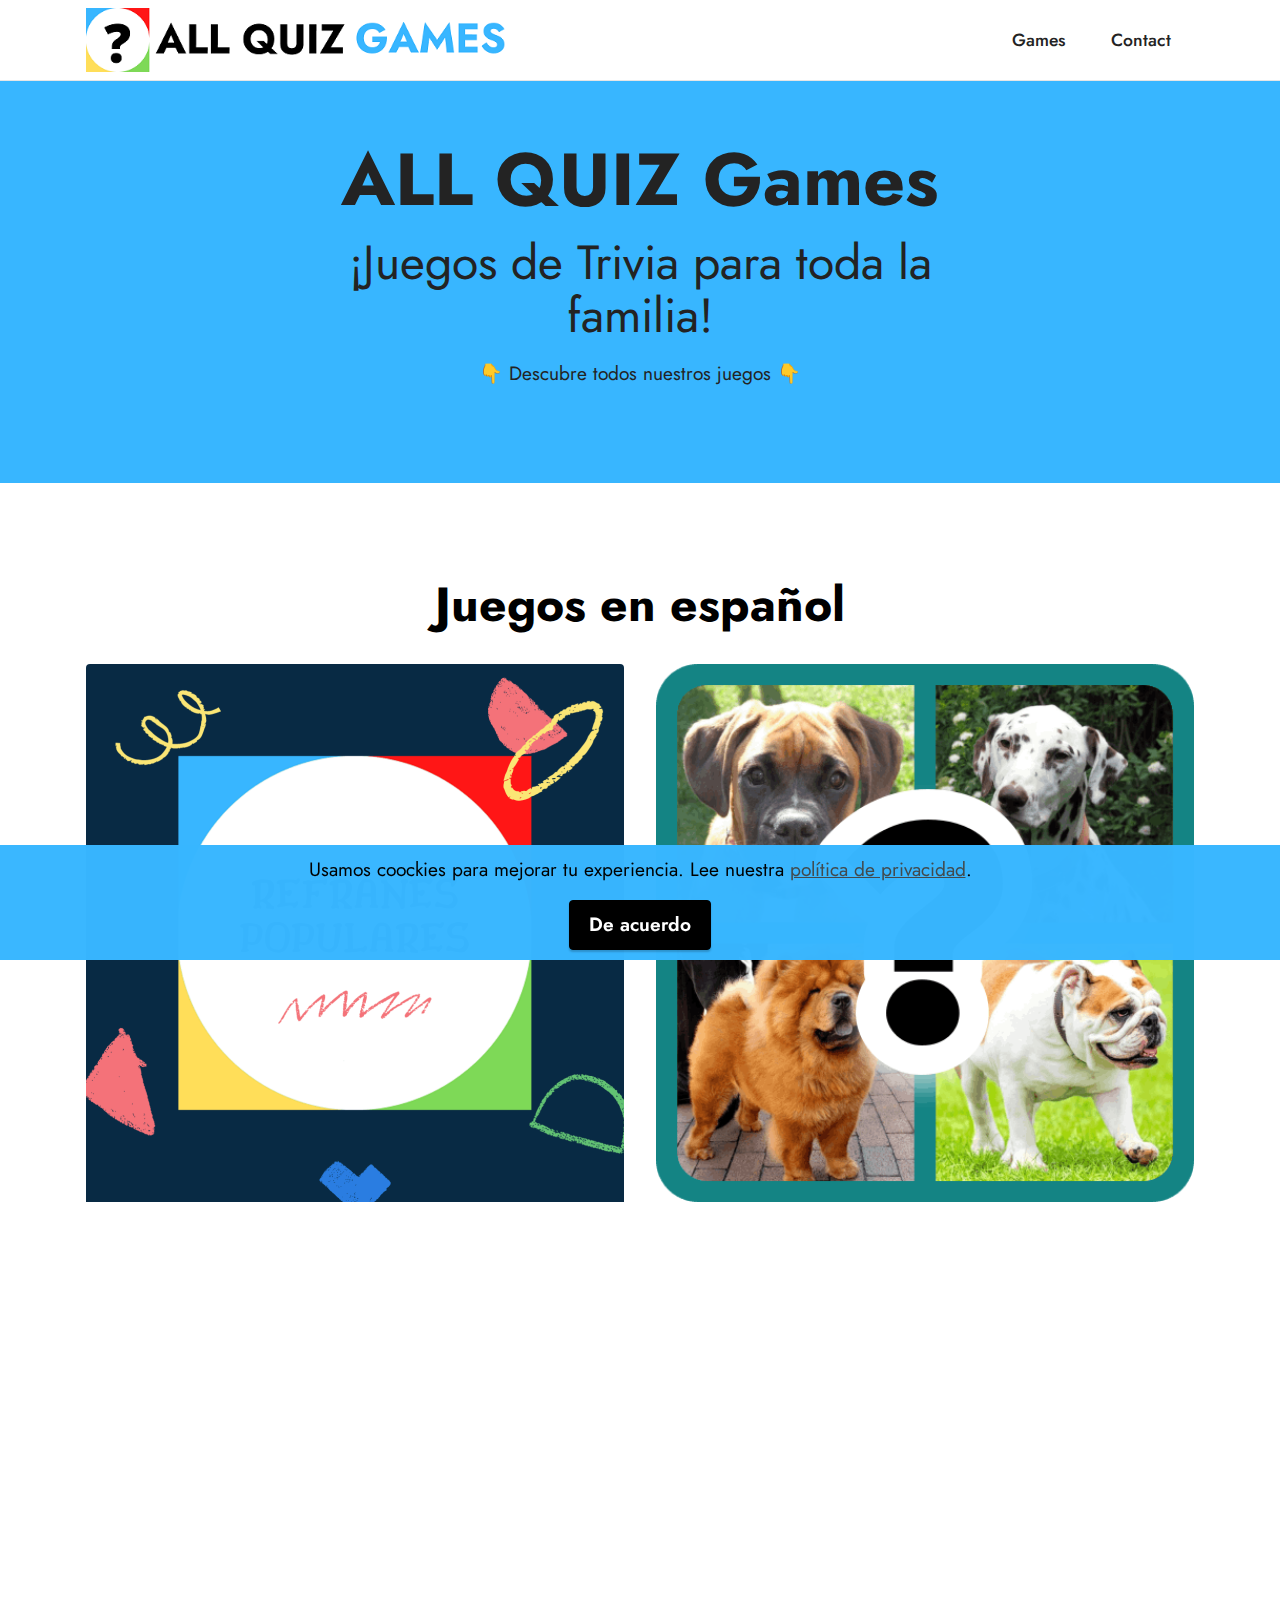
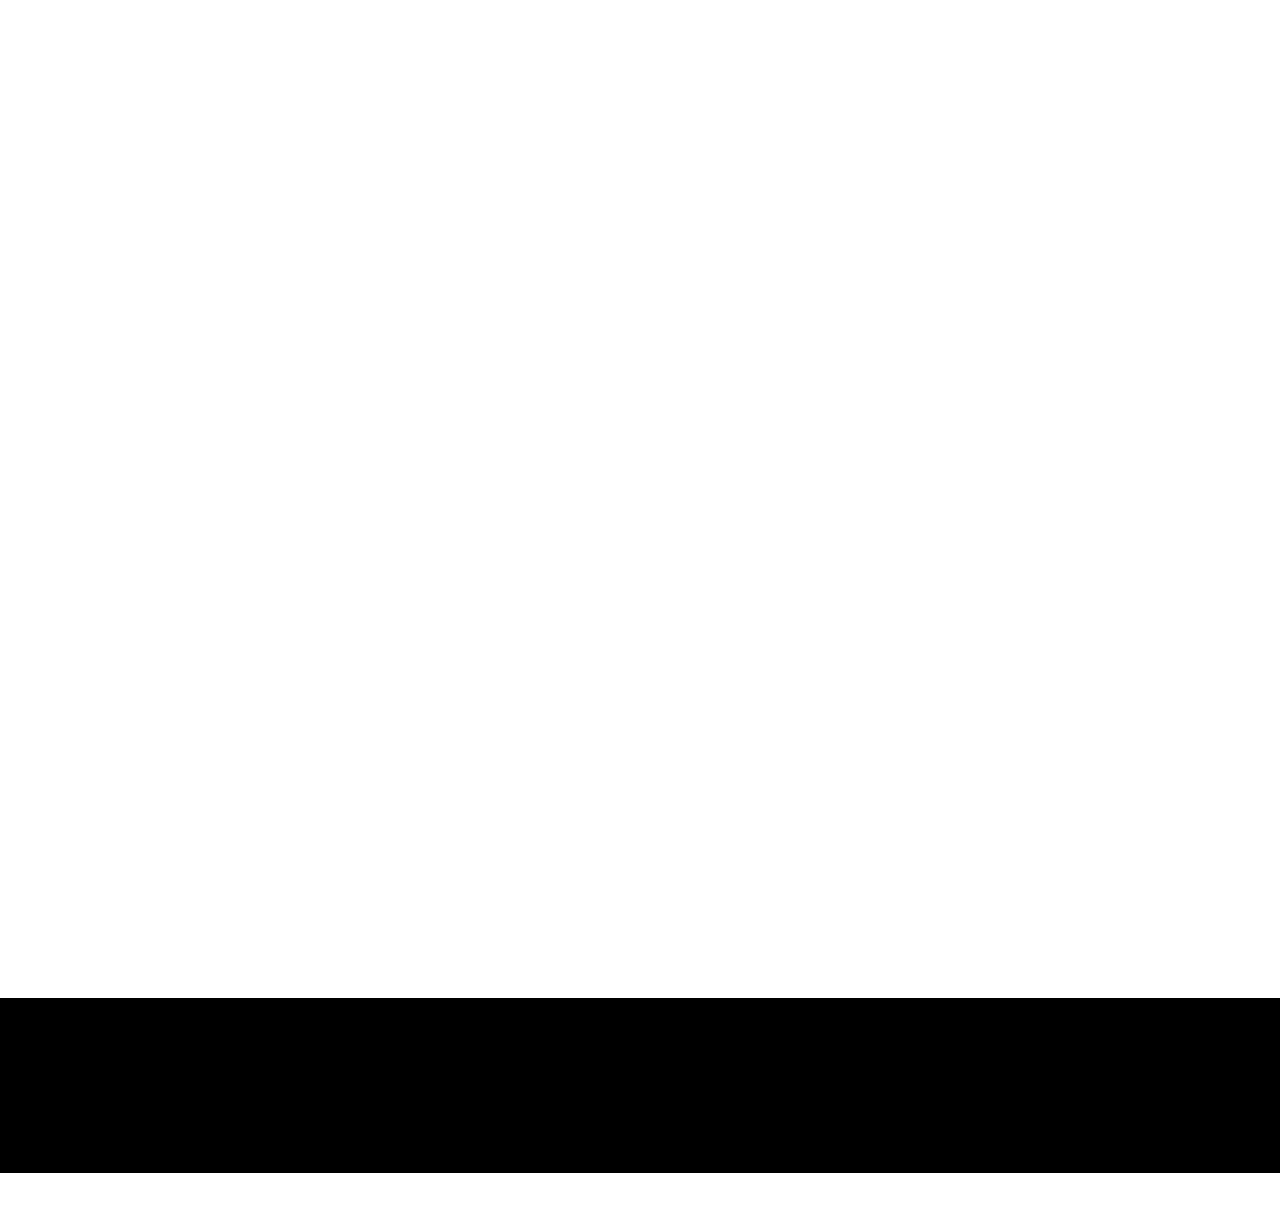
==== index.html @ cd3735fd "create github pages" ====
<!DOCTYPE html>
<html  >
<head>
  <!-- Site made with Mobirise Website Builder v5.3.10, https://mobirise.com -->
  <meta charset="UTF-8">
  <meta http-equiv="X-UA-Compatible" content="IE=edge">
  <meta name="generator" content="Mobirise v5.3.10, mobirise.com">
  <meta name="viewport" content="width=device-width, initial-scale=1, minimum-scale=1">
  <link rel="shortcut icon" href="assets/images/all-quiz-games-logo-simple-small-128x128.png" type="image/x-icon">
  <meta name="description" content="ALL QUIZ GAMES: los mejores juegos Quiz en Google Play! ✅ Instala algunos de nuestros juegos y reta a tus amigos.">
  
  
  <title>▷ 🔝 ALL QUIZ GAMES: mejores juegos Quiz en Google Play</title>
  <link rel="stylesheet" href="assets/tether/tether.min.css">
  <link rel="stylesheet" href="assets/bootstrap/css/bootstrap.min.css">
  <link rel="stylesheet" href="assets/bootstrap/css/bootstrap-grid.min.css">
  <link rel="stylesheet" href="assets/bootstrap/css/bootstrap-reboot.min.css">
  <link rel="stylesheet" href="assets/web/assets/gdpr-plugin/gdpr-styles.css">
  <link rel="stylesheet" href="assets/animatecss/animate.css">
  <link rel="stylesheet" href="assets/socicon/css/styles.css">
  <link rel="stylesheet" href="assets/dropdown/css/style.css">
  <link rel="stylesheet" href="assets/theme/css/style.css">
  <link rel="preload" href="https://fonts.googleapis.com/css?family=Jost:100,200,300,400,500,600,700,800,900,100i,200i,300i,400i,500i,600i,700i,800i,900i&display=swap" as="style" onload="this.onload=null;this.rel='stylesheet'">
  <noscript><link rel="stylesheet" href="https://fonts.googleapis.com/css?family=Jost:100,200,300,400,500,600,700,800,900,100i,200i,300i,400i,500i,600i,700i,800i,900i&display=swap"></noscript>
  <link rel="preload" as="style" href="assets/mobirise/css/mbr-additional.css"><link rel="stylesheet" href="assets/mobirise/css/mbr-additional.css" type="text/css">
  
  
  
  
</head>
<body>
  
  <section class="menu cid-s48OLK6784" once="menu" id="menu1-h">
    
    <nav class="navbar navbar-dropdown navbar-fixed-top navbar-expand-lg">
        <div class="container">
            <div class="navbar-brand">
                <span class="navbar-logo">
                    <a href="index.html">
                        <img src="assets/images/all-quiz-games-logo-small-548x83.png" alt="ALL QUIZ GAMES logo" style="height: 4rem;">
                    </a>
                </span>
                <span class="navbar-caption-wrap"><a class="navbar-caption text-black display-7" href="https://mobiri.se"></a></span>
            </div>
            <button class="navbar-toggler" type="button" data-toggle="collapse" data-target="#navbarSupportedContent" aria-controls="navbarNavAltMarkup" aria-expanded="false" aria-label="Toggle navigation">
                <div class="hamburger">
                    <span></span>
                    <span></span>
                    <span></span>
                    <span></span>
                </div>
            </button>
            <div class="collapse navbar-collapse" id="navbarSupportedContent">
                <ul class="navbar-nav nav-dropdown nav-right" data-app-modern-menu="true"><li class="nav-item"><a class="nav-link link text-black text-primary display-4" href="index.html#features12-k">Games</a></li><li class="nav-item"><a class="nav-link link text-black text-primary display-4" href="contact.html">Contact</a></li></ul>
                
                
            </div>
        </div>
    </nav>

</section>

<section class="header1 cid-s48MCQYojq" id="header1-f">

    

    

    <div class="align-center container">
        <div class="row justify-content-center">
            <div class="col-12 col-lg-7">
                <h1 class="mbr-section-title mbr-fonts-style mb-3 display-1"><strong>ALL QUIZ Games</strong></h1>
                <h2 class="mbr-section-title mbr-fonts-style mb-3 display-2">¡Juegos de Trivia para toda la familia!</h2>
                <p class="mbr-text mbr-fonts-style display-7">👇 Descubre todos nuestros juegos 👇</p>
                
            </div>
        </div>
    </div>
</section>

<section class="gallery2 cid-sMGbCfu3XG" id="gallery2-1h">
    
    
    <div class="container">
        <div class="mbr-section-head">
            <h4 class="mbr-section-title mbr-fonts-style align-center mb-0 display-2"><strong>Juegos en español</strong></h4>
            
        </div>
        <div class="row mt-4">
            <div class="item features-image сol-12 col-md-6 col-lg-6">
                <div class="item-wrapper">
                    <div class="item-img">
                        <a href="refranes-populares-espanol.html"><img src="assets/images/refranes-populares-logo-1076x1076.png" alt="Refranes populares en español"></a>
                    </div>
                    <div class="item-content">
                        <h5 class="item-title mbr-fonts-style display-5">Refranes Populares españoles</h5>
                        
                        
                    </div>
                    
                </div>
            </div>
            <div class="item features-image сol-12 col-md-6 col-lg-6">
                <div class="item-wrapper">
                    <div class="item-img">
                        <a href="razas-de-perro.html"><img src="assets/images/icon-512x512.png" alt="Juego de Razas de PErro"></a>
                    </div>
                    <div class="item-content">
                        <h5 class="item-title mbr-fonts-style display-5">Adivina la Raza de perro</h5>
                        
                        
                    </div>
                    
                </div>
            </div>
            
            
        </div>
    </div>
</section>

<section class="gallery2 cid-sMGciyVSVI" id="gallery2-1i">
    
    
    <div class="container">
        <div class="mbr-section-head">
            <h4 class="mbr-section-title mbr-fonts-style align-center mb-0 display-2"><strong>Tv Shows</strong></h4>
            
        </div>
        <div class="row mt-4">
            <div class="item features-image сol-12 col-md-6 col-lg-6">
                <div class="item-wrapper">
                    <div class="item-img">
                        <a href="buffy-the-vampire-slayer.html"><img src="assets/images/icon-1-512x512.png" alt="TRIVIA Buffy the Vampire Slayer"></a>
                    </div>
                    <div class="item-content">
                        <h5 class="item-title mbr-fonts-style display-5">Buffy the Vampire Slayer</h5>
                        
                        
                    </div>
                    
                </div>
            </div>
            
            
            
        </div>
    </div>
</section>

<section class="social1 cid-sFiz9ZhhYO" id="share1-l">
    
    
    

    <div class="container">
        <div class="media-container-row">
            <div class="col-12">
                <h3 class="mbr-section-title mb-3 align-center mbr-fonts-style display-2"><strong>¡Comparte esta página!</strong></h3>
                <div>
                    <div class="mbr-social-likes align-center">
                        <span class="btn btn-social socicon-bg-facebook facebook m-2">
                            <i class="socicon socicon-facebook"></i>
                        </span>
                        <span class="btn btn-social twitter socicon-bg-twitter m-2">
                            <i class="socicon socicon-twitter"></i>
                        </span>
                        
                        
                        <span class="btn btn-social pinterest socicon-bg-pinterest m-2">
                            <i class="socicon socicon-pinterest"></i>
                        </span>
                        
                    </div>
                </div>
            </div>
        </div>
    </div>
</section>

<section class="footer3 cid-s48P1Icc8J" once="footers" id="footer3-i">

    

    

    <div class="container">
        <div class="media-container-row align-center mbr-white">
            <div class="row row-links">
                <ul class="foot-menu">
                    
                    
                    
                    
                    
                <li class="foot-menu-item mbr-fonts-style display-7"><a href="contact.html" class="text-primary">Contact</a></li><li class="foot-menu-item mbr-fonts-style display-7"><a href="terms.html" class="text-primary" target="_blank">Términos</a></li><li class="foot-menu-item mbr-fonts-style display-7"><a href="policy.html" class="text-primary" target="_blank">Privacidad</a></li></ul>
            </div>
            <div class="row social-row">
                <div class="social-list align-right pb-2">
                    
                    
                    
                    
                    
                    
                <div class="soc-item">
                        <a href="index.html" target="_blank">
                            <span class="mbr-iconfont mbr-iconfont-social socicon-twitter socicon"></span>
                        </a>
                    </div><div class="soc-item">
                        <a href="index.html" target="_blank">
                            <span class="mbr-iconfont mbr-iconfont-social socicon-facebook socicon"></span>
                        </a>
                    </div><div class="soc-item">
                        <a href="index.html" target="_blank">
                            <span class="mbr-iconfont mbr-iconfont-social socicon-youtube socicon"></span>
                        </a>
                    </div><div class="soc-item">
                        <a href="index.html" target="_blank">
                            <span class="mbr-iconfont mbr-iconfont-social socicon-instagram socicon"></span>
                        </a>
                    </div></div>
            </div>
            <div class="row row-copirayt">
                <p class="mbr-text mb-0 mbr-fonts-style mbr-white align-center display-7">
                    © Copyright 2021 ALL QUIZ GAMES. Hecho con mucho ❤</p>
            </div>
        </div>
    </div>
</section><section style="background-color: #fff; font-family: -apple-system, BlinkMacSystemFont, 'Segoe UI', 'Roboto', 'Helvetica Neue', Arial, sans-serif; color:#aaa; font-size:12px; padding: 0; align-items: center; display: flex;"><a href="https://mobirise.site/w" style="flex: 1 1; height: 3rem; padding-left: 1rem;"></a><p style="flex: 0 0 auto; margin:0; padding-right:1rem;"><a href="https://mobirise.site/t" style="color:#aaa;">Created</a> with Mobirise site templates</p></section><script src="assets/web/assets/jquery/jquery.min.js"></script>  <script src="assets/popper/popper.min.js"></script>  <script src="assets/tether/tether.min.js"></script>  <script src="assets/bootstrap/js/bootstrap.min.js"></script>  <script src="assets/web/assets/cookies-alert-plugin/cookies-alert-core.js"></script>  <script src="assets/web/assets/cookies-alert-plugin/cookies-alert-script.js"></script>  <script src="assets/smoothscroll/smooth-scroll.js"></script>  <script src="assets/viewportchecker/jquery.viewportchecker.js"></script>  <script src="assets/sociallikes/social-likes.js"></script>  <script src="assets/dropdown/js/nav-dropdown.js"></script>  <script src="assets/dropdown/js/navbar-dropdown.js"></script>  <script src="assets/touchswipe/jquery.touch-swipe.min.js"></script>  <script src="assets/theme/js/script.js"></script>  
  
  
<input name="cookieData" type="hidden" data-cookie-customDialogSelector='null' data-cookie-colorText='#000000' data-cookie-colorBg='rgba(56, 182, 255, 0.99)' data-cookie-textButton='De acuerdo' data-cookie-colorButton='#000000' data-cookie-colorLink='#424a4d' data-cookie-underlineLink='true' data-cookie-text="Usamos coockies para mejorar tu experiencia. Lee nuestra <a href='privacy.html'>política de privacidad</a>.">
    <input name="animation" type="hidden">
  </body>
</html>
---- assets/web/assets/gdpr-plugin/gdpr-styles.css ----
.gdpr-block {
    padding: 10px;
    font-size: 14px;
    display: block;
    width: 100%;
    text-align: center;
}
.gdpr-block.covert {
	display: none;
}
.textGDPR {
    position: relative;
}
.gdpr-block label span.textGDPR input[name='gdpr']{
    width: 15px;
    height: 15px;
    margin: 0;
    position: absolute;
    top: 3px;
    left: -20px;
}
.gdpr-block label {
    color: #a7a7a7;
    vertical-align: middle;
    user-select: none;
    margin-bottom: 0;
}
---- assets/socicon/css/styles.css ----
@charset "UTF-8";

@font-face {
  font-family: 'Socicon';
  src:  url('../fonts/socicon.eot');
  src:  url('../fonts/socicon.eot?#iefix') format('embedded-opentype'),
    url('../fonts/socicon.woff2') format('woff2'),
    url('../fonts/socicon.ttf') format('truetype'),
    url('../fonts/socicon.woff') format('woff'),
    url('../fonts/socicon.svg#socicon') format('svg');
  font-weight: normal;
  font-style: normal;
  font-display: swap;
}

[data-icon]:before {
  font-family: "socicon" !important;
  content: attr(data-icon);
  font-style: normal !important;
  font-weight: normal !important;
  font-variant: normal !important;
  text-transform: none !important;
  speak: none;
  line-height: 1;
  -webkit-font-smoothing: antialiased;
  -moz-osx-font-smoothing: grayscale;
}

[class^="socicon-"], [class*=" socicon-"] {
  /* use !important to prevent issues with browser extensions that change fonts */
  font-family: 'Socicon' !important;
  speak: none;
  font-style: normal;
  font-weight: normal;
  font-variant: normal;
  text-transform: none;
  line-height: 1;

  /* Better Font Rendering =========== */
  -webkit-font-smoothing: antialiased;
  -moz-osx-font-smoothing: grayscale;
}

.socicon-eitaa:before {
  content: "\e97c";
}
.socicon-soroush:before {
  content: "\e97d";
}
.socicon-bale:before {
  content: "\e97e";
}
.socicon-zazzle:before {
  content: "\e97b";
}
.socicon-society6:before {
  content: "\e97a";
}
.socicon-redbubble:before {
  content: "\e979";
}
.socicon-avvo:before {
  content: "\e978";
}
.socicon-stitcher:before {
  content: "\e977";
}
.socicon-googlehangouts:before {
  content: "\e974";
}
.socicon-dlive:before {
  content: "\e975";
}
.socicon-vsco:before {
  content: "\e976";
}
.socicon-flipboard:before {
  content: "\e973";
}
.socicon-ubuntu:before {
  content: "\e958";
}
.socicon-artstation:before {
  content: "\e959";
}
.socicon-invision:before {
  content: "\e95a";
}
.socicon-torial:before {
  content: "\e95b";
}
.socicon-collectorz:before {
  content: "\e95c";
}
.socicon-seenthis:before {
  content: "\e95d";
}
.socicon-googleplaymusic:before {
  content: "\e95e";
}
.socicon-debian:before {
  content: "\e95f";
}
.socicon-filmfreeway:before {
  content: "\e960";
}
.socicon-gnome:before {
  content: "\e961";
}
.socicon-itchio:before {
  content: "\e962";
}
.socicon-jamendo:before {
  content: "\e963";
}
.socicon-mix:before {
  content: "\e964";
}
.socicon-sharepoint:before {
  content: "\e965";
}
.socicon-tinder:before {
  content: "\e966";
}
.socicon-windguru:before {
  content: "\e967";
}
.socicon-cdbaby:before {
  content: "\e968";
}
.socicon-elementaryos:before {
  content: "\e969";
}
.socicon-stage32:before {
  content: "\e96a";
}
.socicon-tiktok:before {
  content: "\e96b";
}
.socicon-gitter:before {
  content: "\e96c";
}
.socicon-letterboxd:before {
  content: "\e96d";
}
.socicon-threema:before {
  content: "\e96e";
}
.socicon-splice:before {
  content: "\e96f";
}
.socicon-metapop:before {
  content: "\e970";
}
.socicon-naver:before {
  content: "\e971";
}
.socicon-remote:before {
  content: "\e972";
}
.socicon-internet:before {
  content: "\e957";
}
.socicon-moddb:before {
  content: "\e94b";
}
.socicon-indiedb:before {
  content: "\e94c";
}
.socicon-traxsource:before {
  content: "\e94d";
}
.socicon-gamefor:before {
  content: "\e94e";
}
.socicon-pixiv:before {
  content: "\e94f";
}
.socicon-myanimelist:before {
  content: "\e950";
}
.socicon-blackberry:before {
  content: "\e951";
}
.socicon-wickr:before {
  content: "\e952";
}
.socicon-spip:before {
  content: "\e953";
}
.socicon-napster:before {
  content: "\e954";
}
.socicon-beatport:before {
  content: "\e955";
}
.socicon-hackerone:before {
  content: "\e956";
}
.socicon-hackernews:before {
  content: "\e946";
}
.socicon-smashwords:before {
  content: "\e947";
}
.socicon-kobo:before {
  content: "\e948";
}
.socicon-bookbub:before {
  content: "\e949";
}
.socicon-mailru:before {
  content: "\e94a";
}
.socicon-gitlab:before {
  content: "\e945";
}
.socicon-instructables:before {
  content: "\e944";
}
.socicon-portfolio:before {
  content: "\e943";
}
.socicon-codered:before {
  content: "\e940";
}
.socicon-origin:before {
  content: "\e941";
}
.socicon-nextdoor:before {
  content: "\e942";
}
.socicon-udemy:before {
  content: "\e93f";
}
.socicon-livemaster:before {
  content: "\e93e";
}
.socicon-crunchbase:before {
  content: "\e93b";
}
.socicon-homefy:before {
  content: "\e93c";
}
.socicon-calendly:before {
  content: "\e93d";
}
.socicon-realtor:before {
  content: "\e90f";
}
.socicon-tidal:before {
  content: "\e910";
}
.socicon-qobuz:before {
  content: "\e911";
}
.socicon-natgeo:before {
  content: "\e912";
}
.socicon-mastodon:before {
  content: "\e913";
}
.socicon-unsplash:before {
  content: "\e914";
}
.socicon-homeadvisor:before {
  content: "\e915";
}
.socicon-angieslist:before {
  content: "\e916";
}
.socicon-codepen:before {
  content: "\e917";
}
.socicon-slack:before {
  content: "\e918";
}
.socicon-openaigym:before {
  content: "\e919";
}
.socicon-logmein:before {
  content: "\e91a";
}
.socicon-fiverr:before {
  content: "\e91b";
}
.socicon-gotomeeting:before {
  content: "\e91c";
}
.socicon-aliexpress:before {
  content: "\e91d";
}
.socicon-guru:before {
  content: "\e91e";
}
.socicon-appstore:before {
  content: "\e91f";
}
.socicon-homes:before {
  content: "\e920";
}
.socicon-zoom:before {
  content: "\e921";
}
.socicon-alibaba:before {
  content: "\e922";
}
.socicon-craigslist:before {
  content: "\e923";
}
.socicon-wix:before {
  content: "\e924";
}
.socicon-redfin:before {
  content: "\e925";
}
.socicon-googlecalendar:before {
  content: "\e926";
}
.socicon-shopify:before {
  content: "\e927";
}
.socicon-freelancer:before {
  content: "\e928";
}
.socicon-seedrs:before {
  content: "\e929";
}
.socicon-bing:before {
  content: "\e92a";
}
.socicon-doodle:before {
  content: "\e92b";
}
.socicon-bonanza:before {
  content: "\e92c";
}
.socicon-squarespace:before {
  content: "\e92d";
}
.socicon-toptal:before {
  content: "\e92e";
}
.socicon-gust:before {
  content: "\e92f";
}
.socicon-ask:before {
  content: "\e930";
}
.socicon-trulia:before {
  content: "\e931";
}
.socicon-loomly:before {
  content: "\e932";
}
.socicon-ghost:before {
  content: "\e933";
}
.socicon-upwork:before {
  content: "\e934";
}
.socicon-fundable:before {
  content: "\e935";
}
.socicon-booking:before {
  content: "\e936";
}
.socicon-googlemaps:before {
  content: "\e937";
}
.socicon-zillow:before {
  content: "\e938";
}
.socicon-niconico:before {
  content: "\e939";
}
.socicon-toneden:before {
  content: "\e93a";
}
.socicon-augment:before {
  content: "\e908";
}
.socicon-bitbucket:before {
  content: "\e909";
}
.socicon-fyuse:before {
  content: "\e90a";
}
.socicon-yt-gaming:before {
  content: "\e90b";
}
.socicon-sketchfab:before {
  content: "\e90c";
}
.socicon-mobcrush:before {
  content: "\e90d";
}
.socicon-microsoft:before {
  content: "\e90e";
}
.socicon-pandora:before {
  content: "\e907";
}
.socicon-messenger:before {
  content: "\e906";
}
.socicon-gamewisp:before {
  content: "\e905";
}
.socicon-bloglovin:before {
  content: "\e904";
}
.socicon-tunein:before {
  content: "\e903";
}
.socicon-gamejolt:before {
  content: "\e901";
}
.socicon-trello:before {
  content: "\e902";
}
.socicon-spreadshirt:before {
  content: "\e900";
}
.socicon-500px:before {
  content: "\e000";
}
.socicon-8tracks:before {
  content: "\e001";
}
.socicon-airbnb:before {
  content: "\e002";
}
.socicon-alliance:before {
  content: "\e003";
}
.socicon-amazon:before {
  content: "\e004";
}
.socicon-amplement:before {
  content: "\e005";
}
.socicon-android:before {
  content: "\e006";
}
.socicon-angellist:before {
  content: "\e007";
}
.socicon-apple:before {
  content: "\e008";
}
.socicon-appnet:before {
  content: "\e009";
}
.socicon-baidu:before {
  content: "\e00a";
}
.socicon-bandcamp:before {
  content: "\e00b";
}
.socicon-battlenet:before {
  content: "\e00c";
}
.socicon-mixer:before {
  content: "\e00d";
}
.socicon-bebee:before {
  content: "\e00e";
}
.socicon-bebo:before {
  content: "\e00f";
}
.socicon-behance:before {
  content: "\e010";
}
.socicon-blizzard:before {
  content: "\e011";
}
.socicon-blogger:before {
  content: "\e012";
}
.socicon-buffer:before {
  content: "\e013";
}
.socicon-chrome:before {
  content: "\e014";
}
.socicon-coderwall:before {
  content: "\e015";
}
.socicon-curse:before {
  content: "\e016";
}
.socicon-dailymotion:before {
  content: "\e017";
}
.socicon-deezer:before {
  content: "\e018";
}
.socicon-delicious:before {
  content: "\e019";
}
.socicon-deviantart:before {
  content: "\e01a";
}
.socicon-diablo:before {
  content: "\e01b";
}
.socicon-digg:before {
  content: "\e01c";
}
.socicon-discord:before {
  content: "\e01d";
}
.socicon-disqus:before {
  content: "\e01e";
}
.socicon-douban:before {
  content: "\e01f";
}
.socicon-draugiem:before {
  content: "\e020";
}
.socicon-dribbble:before {
  content: "\e021";
}
.socicon-drupal:before {
  content: "\e022";
}
.socicon-ebay:before {
  content: "\e023";
}
.socicon-ello:before {
  content: "\e024";
}
.socicon-endomodo:before {
  content: "\e025";
}
.socicon-envato:before {
  content: "\e026";
}
.socicon-etsy:before {
  content: "\e027";
}
.socicon-facebook:before {
  content: "\e028";
}
.socicon-feedburner:before {
  content: "\e029";
}
.socicon-filmweb:before {
  content: "\e02a";
}
.socicon-firefox:before {
  content: "\e02b";
}
.socicon-flattr:before {
  content: "\e02c";
}
.socicon-flickr:before {
  content: "\e02d";
}
.socicon-formulr:before {
  content: "\e02e";
}
.socicon-forrst:before {
  content: "\e02f";
}
.socicon-foursquare:before {
  content: "\e030";
}
.socicon-friendfeed:before {
  content: "\e031";
}
.socicon-github:before {
  content: "\e032";
}
.socicon-goodreads:before {
  content: "\e033";
}
.socicon-google:before {
  content: "\e034";
}
.socicon-googlescholar:before {
  content: "\e035";
}
.socicon-googlegroups:before {
  content: "\e036";
}
.socicon-googlephotos:before {
  content: "\e037";
}
.socicon-googleplus:before {
  content: "\e038";
}
.socicon-grooveshark:before {
  content: "\e039";
}
.socicon-hackerrank:before {
  content: "\e03a";
}
.socicon-hearthstone:before {
  content: "\e03b";
}
.socicon-hellocoton:before {
  content: "\e03c";
}
.socicon-heroes:before {
  content: "\e03d";
}
.socicon-smashcast:before {
  content: "\e03e";
}
.socicon-horde:before {
  content: "\e03f";
}
.socicon-houzz:before {
  content: "\e040";
}
.socicon-icq:before {
  content: "\e041";
}
.socicon-identica:before {
  content: "\e042";
}
.socicon-imdb:before {
  content: "\e043";
}
.socicon-instagram:before {
  content: "\e044";
}
.socicon-issuu:before {
  content: "\e045";
}
.socicon-istock:before {
  content: "\e046";
}
.socicon-itunes:before {
  content: "\e047";
}
.socicon-keybase:before {
  content: "\e048";
}
.socicon-lanyrd:before {
  content: "\e049";
}
.socicon-lastfm:before {
  content: "\e04a";
}
.socicon-line:before {
  content: "\e04b";
}
.socicon-linkedin:before {
  content: "\e04c";
}
.socicon-livejournal:before {
  content: "\e04d";
}
.socicon-lyft:before {
  content: "\e04e";
}
.socicon-macos:before {
  content: "\e04f";
}
.socicon-mail:before {
  content: "\e050";
}
.socicon-medium:before {
  content: "\e051";
}
.socicon-meetup:before {
  content: "\e052";
}
.socicon-mixcloud:before {
  content: "\e053";
}
.socicon-modelmayhem:before {
  content: "\e054";
}
.socicon-mumble:before {
  content: "\e055";
}
.socicon-myspace:before {
  content: "\e056";
}
.socicon-newsvine:before {
  content: "\e057";
}
.socicon-nintendo:before {
  content: "\e058";
}
.socicon-npm:before {
  content: "\e059";
}
.socicon-odnoklassniki:before {
  content: "\e05a";
}
.socicon-openid:before {
  content: "\e05b";
}
.socicon-opera:before {
  content: "\e05c";
}
.socicon-outlook:before {
  content: "\e05d";
}
.socicon-overwatch:before {
  content: "\e05e";
}
.socicon-patreon:before {
  content: "\e05f";
}
.socicon-paypal:before {
  content: "\e060";
}
.socicon-periscope:before {
  content: "\e061";
}
.socicon-persona:before {
  content: "\e062";
}
.socicon-pinterest:before {
  content: "\e063";
}
.socicon-play:before {
  content: "\e064";
}
.socicon-player:before {
  content: "\e065";
}
.socicon-playstation:before {
  content: "\e066";
}
.socicon-pocket:before {
  content: "\e067";
}
.socicon-qq:before {
  content: "\e068";
}
.socicon-quora:before {
  content: "\e069";
}
.socicon-raidcall:before {
  content: "\e06a";
}
.socicon-ravelry:before {
  content: "\e06b";
}
.socicon-reddit:before {
  content: "\e06c";
}
.socicon-renren:before {
  content: "\e06d";
}
.socicon-researchgate:before {
  content: "\e06e";
}
.socicon-residentadvisor:before {
  content: "\e06f";
}
.socicon-reverbnation:before {
  content: "\e070";
}
.socicon-rss:before {
  content: "\e071";
}
.socicon-sharethis:before {
  content: "\e072";
}
.socicon-skype:before {
  content: "\e073";
}
.socicon-slideshare:before {
  content: "\e074";
}
.socicon-smugmug:before {
  content: "\e075";
}
.socicon-snapchat:before {
  content: "\e076";
}
.socicon-songkick:before {
  content: "\e077";
}
.socicon-soundcloud:before {
  content: "\e078";
}
.socicon-spotify:before {
  content: "\e079";
}
.socicon-stackexchange:before {
  content: "\e07a";
}
.socicon-stackoverflow:before {
  content: "\e07b";
}
.socicon-starcraft:before {
  content: "\e07c";
}
.socicon-stayfriends:before {
  content: "\e07d";
}
.socicon-steam:before {
  content: "\e07e";
}
.socicon-storehouse:before {
  content: "\e07f";
}
.socicon-strava:before {
  content: "\e080";
}
.socicon-streamjar:before {
  content: "\e081";
}
.socicon-stumbleupon:before {
  content: "\e082";
}
.socicon-swarm:before {
  content: "\e083";
}
.socicon-teamspeak:before {
  content: "\e084";
}
.socicon-teamviewer:before {
  content: "\e085";
}
.socicon-technorati:before {
  content: "\e086";
}
.socicon-telegram:before {
  content: "\e087";
}
.socicon-tripadvisor:before {
  content: "\e088";
}
.socicon-tripit:before {
  content: "\e089";
}
.socicon-triplej:before {
  content: "\e08a";
}
.socicon-tumblr:before {
  content: "\e08b";
}
.socicon-twitch:before {
  content: "\e08c";
}
.socicon-twitter:before {
  content: "\e08d";
}
.socicon-uber:before {
  content: "\e08e";
}
.socicon-ventrilo:before {
  content: "\e08f";
}
.socicon-viadeo:before {
  content: "\e090";
}
.socicon-viber:before {
  content: "\e091";
}
.socicon-viewbug:before {
  content: "\e092";
}
.socicon-vimeo:before {
  content: "\e093";
}
.socicon-vine:before {
  content: "\e094";
}
.socicon-vkontakte:before {
  content: "\e095";
}
.socicon-warcraft:before {
  content: "\e096";
}
.socicon-wechat:before {
  content: "\e097";
}
.socicon-weibo:before {
  content: "\e098";
}
.socicon-whatsapp:before {
  content: "\e099";
}
.socicon-wikipedia:before {
  content: "\e09a";
}
.socicon-windows:before {
  content: "\e09b";
}
.socicon-wordpress:before {
  content: "\e09c";
}
.socicon-wykop:before {
  content: "\e09d";
}
.socicon-xbox:before {
  content: "\e09e";
}
.socicon-xing:before {
  content: "\e09f";
}
.socicon-yahoo:before {
  content: "\e0a0";
}
.socicon-yammer:before {
  content: "\e0a1";
}
.socicon-yandex:before {
  content: "\e0a2";
}
.socicon-yelp:before {
  content: "\e0a3";
}
.socicon-younow:before {
  content: "\e0a4";
}
.socicon-youtube:before {
  content: "\e0a5";
}
.socicon-zapier:before {
  content: "\e0a6";
}
.socicon-zerply:before {
  content: "\e0a7";
}
.socicon-zomato:before {
  content: "\e0a8";
}
.socicon-zynga:before {
  content: "\e0a9";
}
---- assets/dropdown/css/style.css ----
.navbar-dropdown {
  left: 0;
  padding: 0;
  position: absolute;
  right: 0;
  top: 0;
  transition: all 0.45s ease;
  z-index: 1030;
  background: #282828; }
  .navbar-dropdown .navbar-logo {
    margin-right: 0.8rem;
    transition: margin 0.3s ease-in-out;
    vertical-align: middle; }
    .navbar-dropdown .navbar-logo img {
      height: 3.125rem;
      transition: all 0.3s ease-in-out; }
    .navbar-dropdown .navbar-logo.mbr-iconfont {
      font-size: 3.125rem;
      line-height: 3.125rem; }
  .navbar-dropdown .navbar-caption {
    font-weight: 700;
    white-space: normal;
    vertical-align: -4px;
    line-height: 3.125rem !important; }
    .navbar-dropdown .navbar-caption, .navbar-dropdown .navbar-caption:hover {
      color: inherit;
      text-decoration: none; }
  .navbar-dropdown .mbr-iconfont + .navbar-caption {
    vertical-align: -1px; }
  .navbar-dropdown.navbar-fixed-top {
    position: fixed; }
  .navbar-dropdown .navbar-brand span {
    vertical-align: -4px; }
  .navbar-dropdown.bg-color.transparent {
    background: none; }
  .navbar-dropdown.navbar-short .navbar-brand {
    padding: 0.625rem 0; }
    .navbar-dropdown.navbar-short .navbar-brand span {
      vertical-align: -1px; }
  .navbar-dropdown.navbar-short .navbar-caption {
    line-height: 2.375rem !important;
    vertical-align: -2px; }
  .navbar-dropdown.navbar-short .navbar-logo {
    margin-right: 0.5rem; }
    .navbar-dropdown.navbar-short .navbar-logo img {
      height: 2.375rem; }
    .navbar-dropdown.navbar-short .navbar-logo.mbr-iconfont {
      font-size: 2.375rem;
      line-height: 2.375rem; }
  .navbar-dropdown.navbar-short .mbr-table-cell {
    height: 3.625rem; }
  .navbar-dropdown .navbar-close {
    left: 0.6875rem;
    position: fixed;
    top: 0.75rem;
    z-index: 1000; }
  .navbar-dropdown .hamburger-icon {
    content: "";
    display: inline-block;
    vertical-align: middle;
    width: 16px;
    -webkit-box-shadow: 0 -6px 0 1px #282828,0 0 0 1px #282828,0 6px 0 1px #282828;
    -moz-box-shadow: 0 -6px 0 1px #282828,0 0 0 1px #282828,0 6px 0 1px #282828;
    box-shadow: 0 -6px 0 1px #282828,0 0 0 1px #282828,0 6px 0 1px #282828; }

.dropdown-menu .dropdown-toggle[data-toggle="dropdown-submenu"]::after {
  border-bottom: 0.35em solid transparent;
  border-left: 0.35em solid;
  border-right: 0;
  border-top: 0.35em solid transparent;
  margin-left: 0.3rem; }

.dropdown-menu .dropdown-item:focus {
  outline: 0; }

.nav-dropdown {
  font-size: 0.75rem;
  font-weight: 500;
  height: auto !important; }
  .nav-dropdown .nav-btn {
    padding-left: 1rem; }
  .nav-dropdown .link {
    margin: .667em 1.667em;
    font-weight: 500;
    padding: 0;
    transition: color .2s ease-in-out; }
    .nav-dropdown .link.dropdown-toggle {
      margin-right: 2.583em; }
      .nav-dropdown .link.dropdown-toggle::after {
        margin-left: .25rem;
        border-top: 0.35em solid;
        border-right: 0.35em solid transparent;
        border-left: 0.35em solid transparent;
        border-bottom: 0; }
      .nav-dropdown .link.dropdown-toggle[aria-expanded="true"] {
        margin: 0;
        padding: 0.667em 3.263em  0.667em 1.667em; }
  .nav-dropdown .link::after,
  .nav-dropdown .dropdown-item::after {
    color: inherit; }
  .nav-dropdown .btn {
    font-size: 0.75rem;
    font-weight: 700;
    letter-spacing: 0;
    margin-bottom: 0;
    padding-left: 1.25rem;
    padding-right: 1.25rem; }
  .nav-dropdown .dropdown-menu {
    border-radius: 0;
    border: 0;
    left: 0;
    margin: 0;
    padding-bottom: 1.25rem;
    padding-top: 1.25rem;
    position: relative; }
  .nav-dropdown .dropdown-submenu {
    margin-left: 0.125rem;
    top: 0; }
  .nav-dropdown .dropdown-item {
    font-weight: 500;
    line-height: 2;
    padding: 0.3846em 4.615em 0.3846em 1.5385em;
    position: relative;
    transition: color .2s ease-in-out, background-color .2s ease-in-out; }
    .nav-dropdown .dropdown-item::after {
      margin-top: -0.3077em;
      position: absolute;
      right: 1.1538em;
      top: 50%; }
    .nav-dropdown .dropdown-item:focus, .nav-dropdown .dropdown-item:hover {
      background: none; }

@media (max-width: 767px) {
  .nav-dropdown.navbar-toggleable-sm {
    bottom: 0;
    display: none;
    left: 0;
    overflow-x: hidden;
    position: fixed;
    top: 0;
    transform: translateX(-100%);
    -ms-transform: translateX(-100%);
    -webkit-transform: translateX(-100%);
    width: 18.75rem;
    z-index: 999; } }
.nav-dropdown.navbar-toggleable-xl {
  bottom: 0;
  display: none;
  left: 0;
  overflow-x: hidden;
  position: fixed;
  top: 0;
  transform: translateX(-100%);
  -ms-transform: translateX(-100%);
  -webkit-transform: translateX(-100%);
  width: 18.75rem;
  z-index: 999; }

.nav-dropdown-sm {
  display: block !important;
  overflow-x: hidden;
  overflow: auto;
  padding-top: 3.875rem; }
  .nav-dropdown-sm::after {
    content: "";
    display: block;
    height: 3rem;
    width: 100%; }
  .nav-dropdown-sm.collapse.in ~ .navbar-close {
    display: block !important; }
  .nav-dropdown-sm.collapsing, .nav-dropdown-sm.collapse.in {
    transform: translateX(0);
    -ms-transform: translateX(0);
    -webkit-transform: translateX(0);
    transition: all 0.25s ease-out;
    -webkit-transition: all 0.25s ease-out;
    background: #282828; }
  .nav-dropdown-sm.collapsing[aria-expanded="false"] {
    transform: translateX(-100%);
    -ms-transform: translateX(-100%);
    -webkit-transform: translateX(-100%); }
  .nav-dropdown-sm .nav-item {
    display: block;
    margin-left: 0 !important;
    padding-left: 0; }
  .nav-dropdown-sm .link,
  .nav-dropdown-sm .dropdown-item {
    border-top: 1px dotted rgba(255, 255, 255, 0.1);
    font-size: 0.8125rem;
    line-height: 1.6;
    margin: 0 !important;
    padding: 0.875rem 2.4rem 0.875rem 1.5625rem !important;
    position: relative;
    white-space: normal; }
    .nav-dropdown-sm .link:focus, .nav-dropdown-sm .link:hover,
    .nav-dropdown-sm .dropdown-item:focus,
    .nav-dropdown-sm .dropdown-item:hover {
      background: rgba(0, 0, 0, 0.2) !important;
      color: #c0a375; }
  .nav-dropdown-sm .nav-btn {
    position: relative;
    padding: 1.5625rem 1.5625rem 0 1.5625rem; }
    .nav-dropdown-sm .nav-btn::before {
      border-top: 1px dotted rgba(255, 255, 255, 0.1);
      content: "";
      left: 0;
      position: absolute;
      top: 0;
      width: 100%; }
    .nav-dropdown-sm .nav-btn + .nav-btn {
      padding-top: 0.625rem; }
      .nav-dropdown-sm .nav-btn + .nav-btn::before {
        display: none; }
  .nav-dropdown-sm .btn {
    padding: 0.625rem 0; }
  .nav-dropdown-sm .dropdown-toggle[data-toggle="dropdown-submenu"]::after {
    margin-left: .25rem;
    border-top: 0.35em solid;
    border-right: 0.35em solid transparent;
    border-left: 0.35em solid transparent;
    border-bottom: 0; }
  .nav-dropdown-sm .dropdown-toggle[data-toggle="dropdown-submenu"][aria-expanded="true"]::after {
    border-top: 0;
    border-right: 0.35em solid transparent;
    border-left: 0.35em solid transparent;
    border-bottom: 0.35em solid; }
  .nav-dropdown-sm .dropdown-menu {
    margin: 0;
    padding: 0;
    position: relative;
    top: 0;
    left: 0;
    width: 100%;
    border: 0;
    float: none;
    border-radius: 0;
    background: none; }
  .nav-dropdown-sm .dropdown-submenu {
    left: 100%;
    margin-left: 0.125rem;
    margin-top: -1.25rem;
    top: 0; }

.navbar-toggleable-sm .nav-dropdown .dropdown-menu {
  position: absolute; }

.navbar-toggleable-sm .nav-dropdown .dropdown-submenu {
  left: 100%;
  margin-left: 0.125rem;
  margin-top: -1.25rem;
  top: 0; }

.navbar-toggleable-sm.opened .nav-dropdown .dropdown-menu {
  position: relative; }

.navbar-toggleable-sm.opened .nav-dropdown .dropdown-submenu {
  left: 0;
  margin-left: 00rem;
  margin-top: 0rem;
  top: 0; }

.is-builder .nav-dropdown.collapsing {
  transition: none !important; }

/*# sourceMappingURL=style.css.map */
---- assets/theme/css/style.css ----
@charset "UTF-8";
section {
  background-color: #ffffff;
}

body {
  font-style: normal;
  line-height: 1.5;
  font-weight: 400;
  color: #232323;
  position: relative;
}

section,
.container,
.container-fluid {
  position: relative;
  word-wrap: break-word;
}

a.mbr-iconfont:hover {
  text-decoration: none;
}

.article .lead p,
.article .lead ul,
.article .lead ol,
.article .lead pre,
.article .lead blockquote {
  margin-bottom: 0;
}

a {
  font-style: normal;
  font-weight: 400;
  cursor: pointer;
}
a, a:hover {
  text-decoration: none;
}

.mbr-section-title {
  font-style: normal;
  line-height: 1.3;
}

.mbr-section-subtitle {
  line-height: 1.3;
}

.mbr-text {
  font-style: normal;
  line-height: 1.7;
}

h1,
h2,
h3,
h4,
h5,
h6,
.display-1,
.display-2,
.display-4,
.display-5,
.display-7,
span,
p,
a {
  line-height: 1;
  word-break: break-word;
  word-wrap: break-word;
  font-weight: 400;
}

b,
strong {
  font-weight: bold;
}

input:-webkit-autofill, input:-webkit-autofill:hover, input:-webkit-autofill:focus, input:-webkit-autofill:active {
  transition-delay: 9999s;
  -webkit-transition-property: background-color, color;
  transition-property: background-color, color;
}

textarea[type=hidden] {
  display: none;
}

section {
  background-position: 50% 50%;
  background-repeat: no-repeat;
  background-size: cover;
}
section .mbr-background-video,
section .mbr-background-video-preview {
  position: absolute;
  bottom: 0;
  left: 0;
  right: 0;
  top: 0;
}

.hidden {
  visibility: hidden;
}

.mbr-z-index20 {
  z-index: 20;
}

/*! Base colors */
.mbr-white {
  color: #ffffff;
}

.mbr-black {
  color: #111111;
}

.mbr-bg-white {
  background-color: #ffffff;
}

.mbr-bg-black {
  background-color: #000000;
}

/*! Text-aligns */
.align-left {
  text-align: left;
}

.align-center {
  text-align: center;
}

.align-right {
  text-align: right;
}

/*! Font-weight  */
.mbr-light {
  font-weight: 300;
}

.mbr-regular {
  font-weight: 400;
}

.mbr-semibold {
  font-weight: 500;
}

.mbr-bold {
  font-weight: 700;
}

/*! Media  */
.media-content {
  flex-basis: 100%;
}

.media-container-row {
  display: flex;
  flex-direction: row;
  flex-wrap: wrap;
  justify-content: center;
  align-content: center;
  align-items: start;
}
.media-container-row .media-size-item {
  width: 400px;
}

.media-container-column {
  display: flex;
  flex-direction: column;
  flex-wrap: wrap;
  justify-content: center;
  align-content: center;
  align-items: stretch;
}
.media-container-column > * {
  width: 100%;
}

@media (min-width: 992px) {
  .media-container-row {
    flex-wrap: nowrap;
  }
}
figure {
  margin-bottom: 0;
  overflow: hidden;
}

figure[mbr-media-size] {
  transition: width 0.1s;
}

img,
iframe {
  display: block;
  width: 100%;
}

.card {
  background-color: transparent;
  border: none;
}

.card-box {
  width: 100%;
}

.card-img {
  text-align: center;
  flex-shrink: 0;
  -webkit-flex-shrink: 0;
}

.media {
  max-width: 100%;
  margin: 0 auto;
}

.mbr-figure {
  align-self: center;
}

.media-container > div {
  max-width: 100%;
}

.mbr-figure img,
.card-img img {
  width: 100%;
}

@media (max-width: 991px) {
  .media-size-item {
    width: auto !important;
  }

  .media {
    width: auto;
  }

  .mbr-figure {
    width: 100% !important;
  }
}
/*! Buttons */
.mbr-section-btn {
  margin-left: -0.6rem;
  margin-right: -0.6rem;
  font-size: 0;
}

.btn {
  font-weight: 600;
  border-width: 1px;
  font-style: normal;
  margin: 0.6rem 0.6rem;
  white-space: normal;
  transition: all 0.2s ease-in-out;
  display: inline-flex;
  align-items: center;
  justify-content: center;
  word-break: break-word;
}

.btn-sm {
  font-weight: 600;
  letter-spacing: 0px;
  transition: all 0.3s ease-in-out;
}

.btn-md {
  font-weight: 600;
  letter-spacing: 0px;
  transition: all 0.3s ease-in-out;
}

.btn-lg {
  font-weight: 600;
  letter-spacing: 0px;
  transition: all 0.3s ease-in-out;
}

.btn-form {
  margin: 0;
}
.btn-form:hover {
  cursor: pointer;
}

nav .mbr-section-btn {
  margin-left: 0rem;
  margin-right: 0rem;
}

/*! Btn icon margin */
.btn .mbr-iconfont,
.btn.btn-sm .mbr-iconfont {
  order: 1;
  cursor: pointer;
  margin-left: 0.5rem;
  vertical-align: sub;
}

.btn.btn-md .mbr-iconfont,
.btn.btn-md .mbr-iconfont {
  margin-left: 0.8rem;
}

.mbr-regular {
  font-weight: 400;
}

.mbr-semibold {
  font-weight: 500;
}

.mbr-bold {
  font-weight: 700;
}

[type=submit] {
  -webkit-appearance: none;
}

/*! Full-screen */
.mbr-fullscreen .mbr-overlay {
  min-height: 100vh;
}

.mbr-fullscreen {
  display: flex;
  display: -moz-flex;
  display: -ms-flex;
  display: -o-flex;
  align-items: center;
  min-height: 100vh;
  padding-top: 3rem;
  padding-bottom: 3rem;
}

/*! Map */
.map {
  height: 25rem;
  position: relative;
}
.map iframe {
  width: 100%;
  height: 100%;
}

/*! Scroll to top arrow */
.mbr-arrow-up {
  bottom: 25px;
  right: 90px;
  position: fixed;
  text-align: right;
  z-index: 5000;
  color: #ffffff;
  font-size: 22px;
}

.mbr-arrow-up a {
  background: rgba(0, 0, 0, 0.2);
  border-radius: 50%;
  color: #fff;
  display: inline-block;
  height: 60px;
  width: 60px;
  border: 2px solid #fff;
  outline-style: none !important;
  position: relative;
  text-decoration: none;
  transition: all 0.3s ease-in-out;
  cursor: pointer;
  text-align: center;
}
.mbr-arrow-up a:hover {
  background-color: rgba(0, 0, 0, 0.4);
}
.mbr-arrow-up a i {
  line-height: 60px;
}

.mbr-arrow-up-icon {
  display: block;
  color: #fff;
}

.mbr-arrow-up-icon::before {
  content: "›";
  display: inline-block;
  font-family: serif;
  font-size: 22px;
  line-height: 1;
  font-style: normal;
  position: relative;
  top: 6px;
  left: -4px;
  transform: rotate(-90deg);
}

/*! Arrow Down */
.mbr-arrow {
  position: absolute;
  bottom: 45px;
  left: 50%;
  width: 60px;
  height: 60px;
  cursor: pointer;
  background-color: rgba(80, 80, 80, 0.5);
  border-radius: 50%;
  transform: translateX(-50%);
}
@media (max-width: 767px) {
  .mbr-arrow {
    display: none;
  }
}
.mbr-arrow > a {
  display: inline-block;
  text-decoration: none;
  outline-style: none;
  -webkit-animation: arrowdown 1.7s ease-in-out infinite;
          animation: arrowdown 1.7s ease-in-out infinite;
  color: #ffffff;
}
.mbr-arrow > a > i {
  position: absolute;
  top: -2px;
  left: 15px;
  font-size: 2rem;
}

#scrollToTop a i::before {
  content: "";
  position: absolute;
  display: block;
  border-bottom: 2.5px solid #fff;
  border-left: 2.5px solid #fff;
  width: 27.8%;
  height: 27.8%;
  left: 50%;
  top: 51%;
  transform: translateY(-30%) translateX(-50%) rotate(135deg);
}

@keyframes arrowdown {
  0% {
    transform: translateY(0px);
  }
  50% {
    transform: translateY(-5px);
  }
  100% {
    transform: translateY(0px);
  }
}
@-webkit-keyframes arrowdown {
  0% {
    transform: translateY(0px);
  }
  50% {
    transform: translateY(-5px);
  }
  100% {
    transform: translateY(0px);
  }
}
@media (max-width: 500px) {
  .mbr-arrow-up {
    left: 0;
    right: 0;
    text-align: center;
  }
}
/*Gradients animation*/
@keyframes gradient-animation {
  from {
    background-position: 0% 100%;
    -webkit-animation-timing-function: ease-in-out;
            animation-timing-function: ease-in-out;
  }
  to {
    background-position: 100% 0%;
    -webkit-animation-timing-function: ease-in-out;
            animation-timing-function: ease-in-out;
  }
}
@-webkit-keyframes gradient-animation {
  from {
    background-position: 0% 100%;
    -webkit-animation-timing-function: ease-in-out;
            animation-timing-function: ease-in-out;
  }
  to {
    background-position: 100% 0%;
    -webkit-animation-timing-function: ease-in-out;
            animation-timing-function: ease-in-out;
  }
}
.bg-gradient {
  background-size: 200% 200%;
  animation: gradient-animation 5s infinite alternate;
  -webkit-animation: gradient-animation 5s infinite alternate;
}

.menu .navbar-brand {
  display: -webkit-flex;
}
.menu .navbar-brand span {
  display: flex;
  display: -webkit-flex;
}
.menu .navbar-brand .navbar-caption-wrap {
  display: -webkit-flex;
}
.menu .navbar-brand .navbar-logo img {
  display: -webkit-flex;
  width: auto;
}
@media (min-width: 768px) and (max-width: 991px) {
  .menu .navbar-toggleable-sm .navbar-nav {
    display: -ms-flexbox;
  }
}
@media (max-width: 991px) {
  .menu .navbar-collapse {
    max-height: 93.5vh;
  }
  .menu .navbar-collapse.show {
    overflow: auto;
  }
}
@media (min-width: 992px) {
  .menu .navbar-nav.nav-dropdown {
    display: -webkit-flex;
  }
  .menu .navbar-toggleable-sm .navbar-collapse {
    display: -webkit-flex !important;
  }
  .menu .collapsed .navbar-collapse {
    max-height: 93.5vh;
  }
  .menu .collapsed .navbar-collapse.show {
    overflow: auto;
  }
}
@media (max-width: 767px) {
  .menu .navbar-collapse {
    max-height: 80vh;
  }
}

.nav-link .mbr-iconfont {
  margin-right: 0.5rem;
}

.navbar {
  display: -webkit-flex;
  -webkit-flex-wrap: wrap;
  -webkit-align-items: center;
  -webkit-justify-content: space-between;
}

.navbar-collapse {
  -webkit-flex-basis: 100%;
  -webkit-flex-grow: 1;
  -webkit-align-items: center;
}

.nav-dropdown .link {
  padding: 0.667em 1.667em !important;
  margin: 0 !important;
}

.nav {
  display: -webkit-flex;
  -webkit-flex-wrap: wrap;
}

.row {
  display: -webkit-flex;
  -webkit-flex-wrap: wrap;
}

.justify-content-center {
  -webkit-justify-content: center;
}

.form-inline {
  display: -webkit-flex;
}

.card-wrapper {
  -webkit-flex: 1;
}

.carousel-control {
  z-index: 10;
  display: -webkit-flex;
}

.carousel-controls {
  display: -webkit-flex;
}

.media {
  display: -webkit-flex;
}

.form-group:focus {
  outline: none;
}

.jq-selectbox__select {
  padding: 7px 0;
  position: relative;
}

.jq-selectbox__dropdown {
  overflow: hidden;
  border-radius: 10px;
  position: absolute;
  top: 100%;
  left: 0 !important;
  width: 100% !important;
}

.jq-selectbox__trigger-arrow {
  right: 0;
  transform: translateY(-50%);
}

.jq-selectbox li {
  padding: 1.07em 0.5em;
}

input[type=range] {
  padding-left: 0 !important;
  padding-right: 0 !important;
}

.modal-dialog,
.modal-content {
  height: 100%;
}

.modal-dialog .carousel-inner {
  height: calc(100vh - 1.75rem);
}
@media (max-width: 575px) {
  .modal-dialog .carousel-inner {
    height: calc(100vh - 1rem);
  }
}

.carousel-item {
  text-align: center;
}

.carousel-item img {
  margin: auto;
}

.navbar-toggler {
  align-self: flex-start;
  padding: 0.25rem 0.75rem;
  font-size: 1.25rem;
  line-height: 1;
  background: transparent;
  border: 1px solid transparent;
  border-radius: 0.25rem;
}

.navbar-toggler:focus,
.navbar-toggler:hover {
  text-decoration: none;
}

.navbar-toggler-icon {
  display: inline-block;
  width: 1.5em;
  height: 1.5em;
  vertical-align: middle;
  content: "";
  background: no-repeat center center;
  background-size: 100% 100%;
}

.navbar-toggler-left {
  position: absolute;
  left: 1rem;
}

.navbar-toggler-right {
  position: absolute;
  right: 1rem;
}

.card-img {
  width: auto;
}

.menu .navbar.collapsed:not(.beta-menu) {
  flex-direction: column;
}

.carousel-item.active,
.carousel-item-next,
.carousel-item-prev {
  display: flex;
}

.note-air-layout .dropup .dropdown-menu,
.note-air-layout .navbar-fixed-bottom .dropdown .dropdown-menu {
  bottom: initial !important;
}

html,
body {
  height: auto;
  min-height: 100vh;
}

.dropup .dropdown-toggle::after {
  display: none;
}

.form-asterisk {
  font-family: initial;
  position: absolute;
  top: -2px;
  font-weight: normal;
}

.form-control-label {
  position: relative;
  cursor: pointer;
  margin-bottom: 0.357em;
  padding: 0;
}

.alert {
  color: #ffffff;
  border-radius: 0;
  border: 0;
  font-size: 1.1rem;
  line-height: 1.5;
  margin-bottom: 1.875rem;
  padding: 1.25rem;
  position: relative;
  text-align: center;
}
.alert.alert-form::after {
  background-color: inherit;
  bottom: -7px;
  content: "";
  display: block;
  height: 14px;
  left: 50%;
  margin-left: -7px;
  position: absolute;
  transform: rotate(45deg);
  width: 14px;
}

.form-control {
  background-color: #ffffff;
  background-clip: border-box;
  color: #232323;
  line-height: 1rem !important;
  height: auto;
  padding: 0.6rem 1.2rem;
  transition: border-color 0.25s ease 0s;
  border: 1px solid transparent !important;
  border-radius: 4px;
  box-shadow: rgba(0, 0, 0, 0.07) 0px 1px 1px 0px, rgba(0, 0, 0, 0.07) 0px 1px 3px 0px, rgba(0, 0, 0, 0.03) 0px 0px 0px 1px;
}
.form-active .form-control:invalid {
  border-color: red;
}

form .row {
  margin-left: -0.6rem;
  margin-right: -0.6rem;
}
form .row [class*=col] {
  padding-left: 0.6rem;
  padding-right: 0.6rem;
}

form .mbr-section-btn {
  margin: 0;
  padding-left: 0.6rem;
  padding-right: 0.6rem;
}

form .btn {
  display: flex;
  padding: 0.6rem 1.2rem;
  margin: 0;
}

form .form-check-input {
  margin-top: 0.5;
}

textarea.form-control {
  line-height: 1.5rem !important;
}

.form-group {
  margin-bottom: 1.2rem;
}

.form-control,
form .btn {
  min-height: 48px;
}

.gdpr-block label span.textGDPR input[name=gdpr] {
  top: 7px;
}

.form-control:focus {
  box-shadow: none;
}

:focus {
  outline: none;
}

.mbr-overlay {
  background-color: #000;
  bottom: 0;
  left: 0;
  opacity: 0.5;
  position: absolute;
  right: 0;
  top: 0;
  z-index: 0;
  pointer-events: none;
}

blockquote {
  font-style: italic;
  padding: 3rem;
  font-size: 1.09rem;
  position: relative;
  border-left: 3px solid;
}

ul,
ol,
pre,
blockquote {
  margin-bottom: 2.3125rem;
}

.mt-4 {
  margin-top: 2rem !important;
}

.mb-4 {
  margin-bottom: 2rem !important;
}

@media (min-width: 992px) {
  .container {
    padding-left: 16px;
    padding-right: 16px;
  }

  .row {
    margin-left: -16px;
    margin-right: -16px;
  }
  .row > [class*=col] {
    padding-left: 16px;
    padding-right: 16px;
  }
}
@media (min-width: 768px) {
  .container-fluid {
    padding-left: 32px;
    padding-right: 32px;
  }
}
@media (min-width: 768px) and (max-width: 991px) {
  .mbr-container {
    padding-left: 32px;
    padding-right: 32px;
  }
}
@media (max-width: 767px) {
  .mbr-container {
    padding-left: 16px;
    padding-right: 16px;
  }
}
.card-wrapper,
.item-wrapper {
  overflow: hidden;
}

.app-video-wrapper > img {
  opacity: 1;
}.engine {
	position: absolute;
	text-indent: -2400px;
	text-align: center;
	padding: 0;
	top: 0;
	left: -2400px;
}
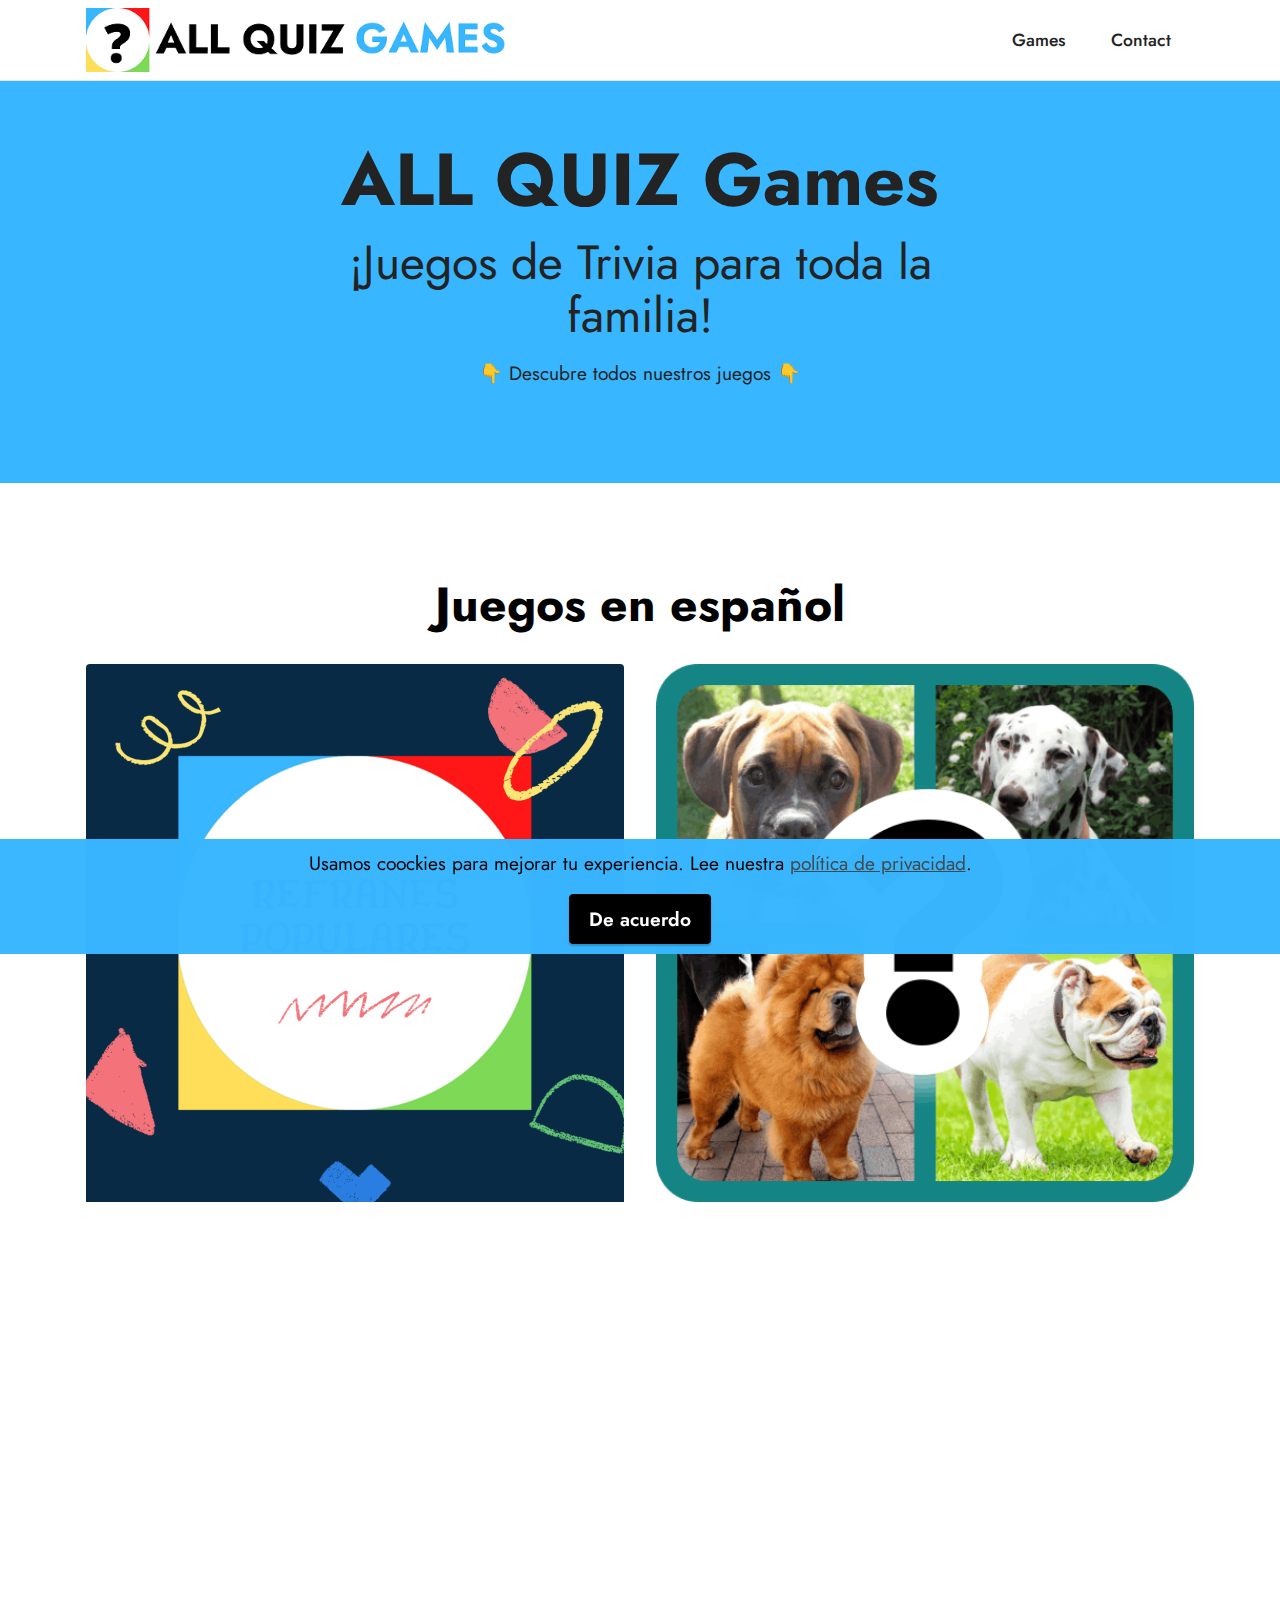
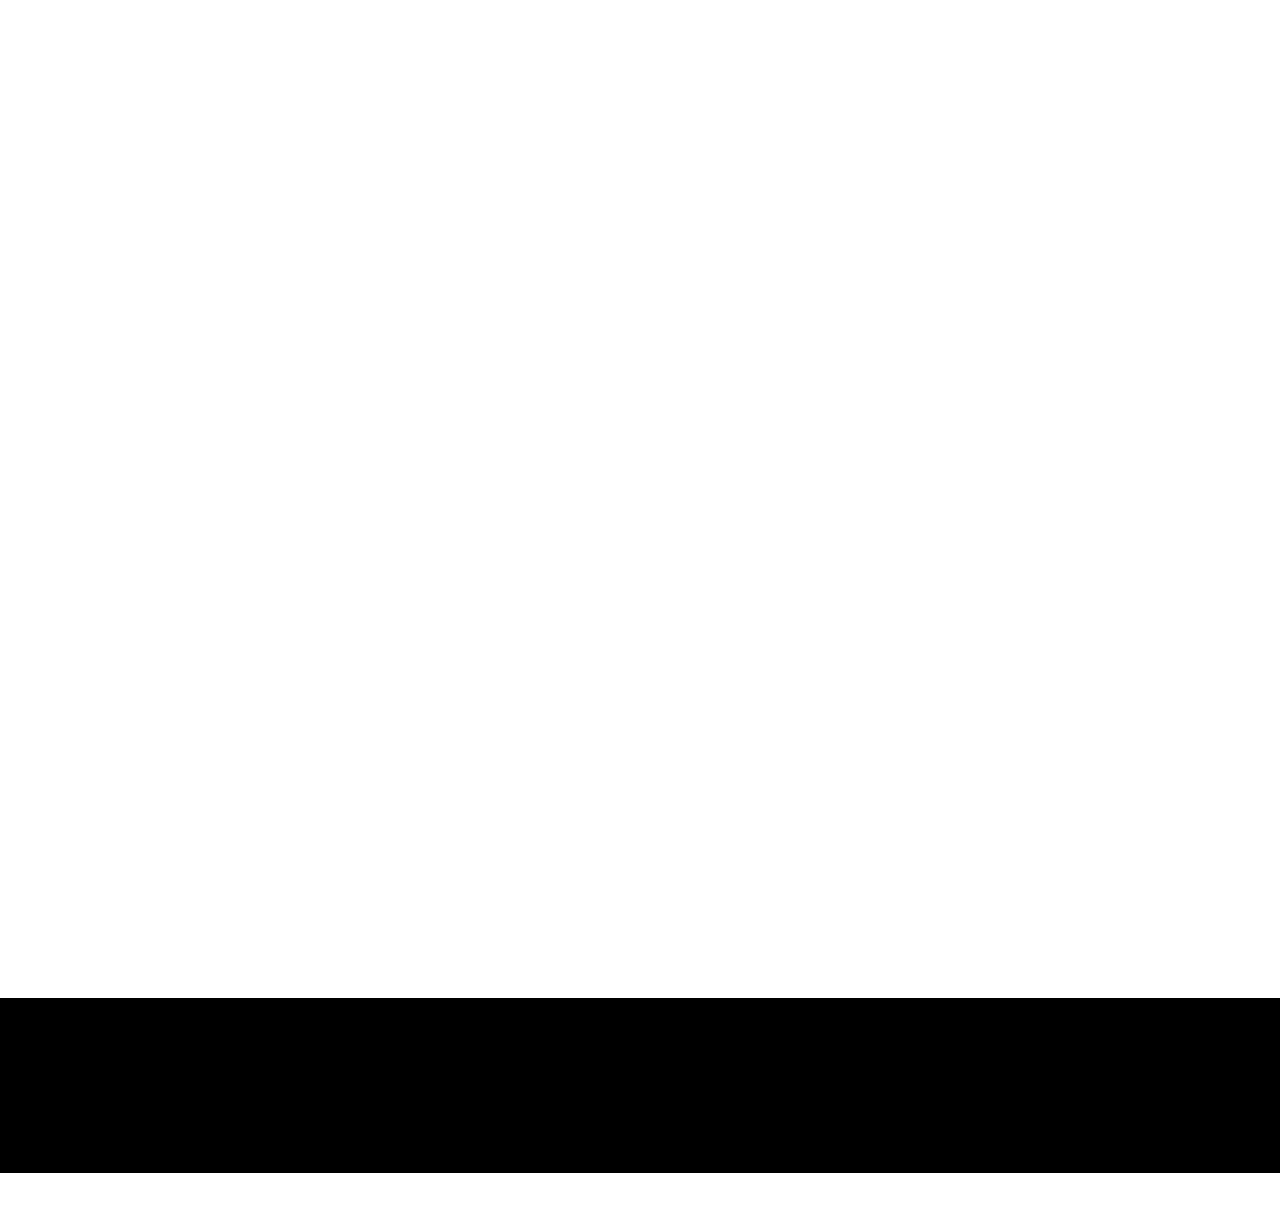
==== commit 602bdf89: "create github pages" ====
--- a/index.html
+++ b/index.html
@@ -140,6 +140,18 @@
                     </div>
                     
                 </div>
+            </div><div class="item features-image сol-12 col-md-6 col-lg-6">
+                <div class="item-wrapper">
+                    <div class="item-img">
+                        <a href="smallville.html"><img src="assets/images/icon-2-512x512.png" alt="TRIVIA Buffy the Vampire Slayer"></a>
+                    </div>
+                    <div class="item-content">
+                        <h5 class="item-title mbr-fonts-style display-5">Smallville</h5>
+                        
+                        
+                    </div>
+                    
+                </div>
             </div>
             
             
@@ -227,7 +239,7 @@
             </div>
         </div>
     </div>
-</section><section style="background-color: #fff; font-family: -apple-system, BlinkMacSystemFont, 'Segoe UI', 'Roboto', 'Helvetica Neue', Arial, sans-serif; color:#aaa; font-size:12px; padding: 0; align-items: center; display: flex;"><a href="https://mobirise.site/w" style="flex: 1 1; height: 3rem; padding-left: 1rem;"></a><p style="flex: 0 0 auto; margin:0; padding-right:1rem;"><a href="https://mobirise.site/t" style="color:#aaa;">Created</a> with Mobirise site templates</p></section><script src="assets/web/assets/jquery/jquery.min.js"></script>  <script src="assets/popper/popper.min.js"></script>  <script src="assets/tether/tether.min.js"></script>  <script src="assets/bootstrap/js/bootstrap.min.js"></script>  <script src="assets/web/assets/cookies-alert-plugin/cookies-alert-core.js"></script>  <script src="assets/web/assets/cookies-alert-plugin/cookies-alert-script.js"></script>  <script src="assets/smoothscroll/smooth-scroll.js"></script>  <script src="assets/viewportchecker/jquery.viewportchecker.js"></script>  <script src="assets/sociallikes/social-likes.js"></script>  <script src="assets/dropdown/js/nav-dropdown.js"></script>  <script src="assets/dropdown/js/navbar-dropdown.js"></script>  <script src="assets/touchswipe/jquery.touch-swipe.min.js"></script>  <script src="assets/theme/js/script.js"></script>  
+</section><section style="background-color: #fff; font-family: -apple-system, BlinkMacSystemFont, 'Segoe UI', 'Roboto', 'Helvetica Neue', Arial, sans-serif; color:#aaa; font-size:12px; padding: 0; align-items: center; display: flex;"><a href="https://mobirise.site/f" style="flex: 1 1; height: 3rem; padding-left: 1rem;"></a><p style="flex: 0 0 auto; margin:0; padding-right:1rem;"><a href="https://mobirise.site/s" style="color:#aaa;">Page</a> was designed with Mobirise website themes</p></section><script src="assets/web/assets/jquery/jquery.min.js"></script>  <script src="assets/popper/popper.min.js"></script>  <script src="assets/tether/tether.min.js"></script>  <script src="assets/bootstrap/js/bootstrap.min.js"></script>  <script src="assets/web/assets/cookies-alert-plugin/cookies-alert-core.js"></script>  <script src="assets/web/assets/cookies-alert-plugin/cookies-alert-script.js"></script>  <script src="assets/smoothscroll/smooth-scroll.js"></script>  <script src="assets/viewportchecker/jquery.viewportchecker.js"></script>  <script src="assets/sociallikes/social-likes.js"></script>  <script src="assets/dropdown/js/nav-dropdown.js"></script>  <script src="assets/dropdown/js/navbar-dropdown.js"></script>  <script src="assets/touchswipe/jquery.touch-swipe.min.js"></script>  <script src="assets/theme/js/script.js"></script>  
   
   
 <input name="cookieData" type="hidden" data-cookie-customDialogSelector='null' data-cookie-colorText='#000000' data-cookie-colorBg='rgba(56, 182, 255, 0.99)' data-cookie-textButton='De acuerdo' data-cookie-colorButton='#000000' data-cookie-colorLink='#424a4d' data-cookie-underlineLink='true' data-cookie-text="Usamos coockies para mejorar tu experiencia. Lee nuestra <a href='privacy.html'>política de privacidad</a>.">
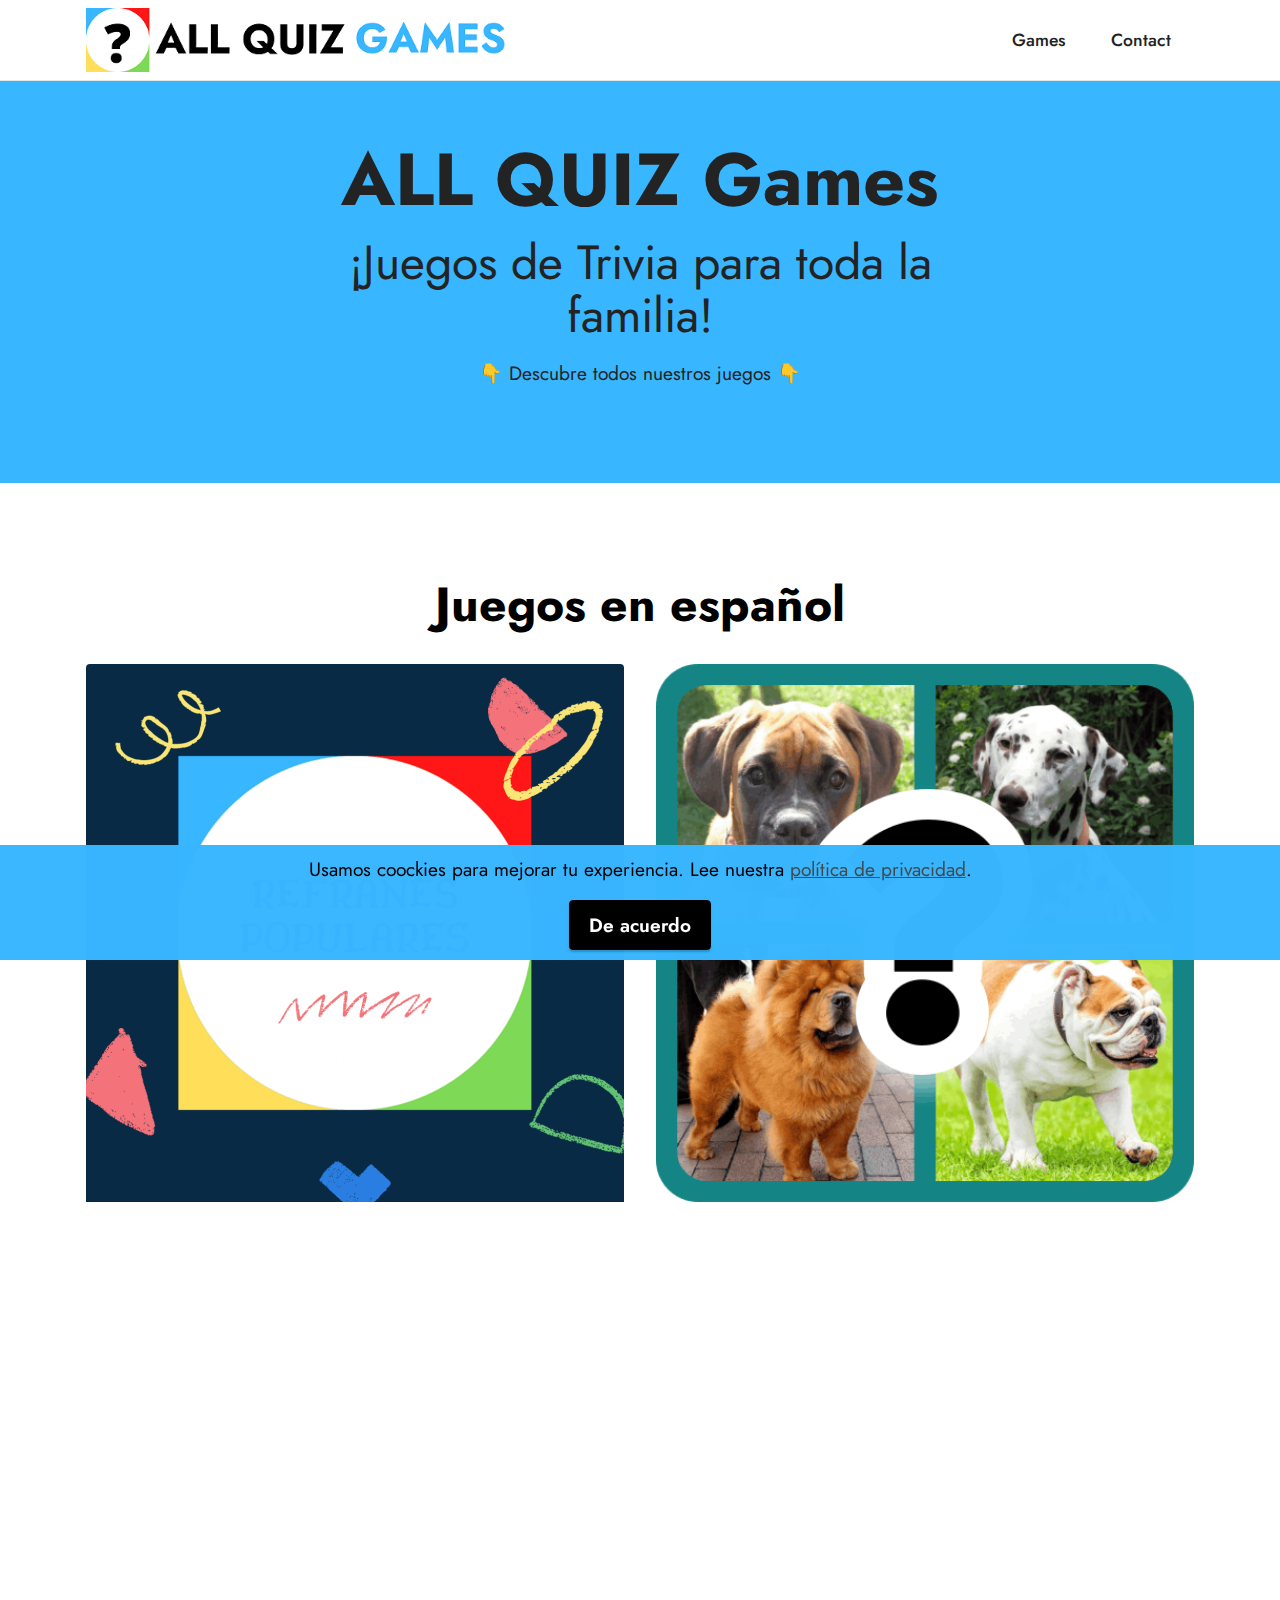
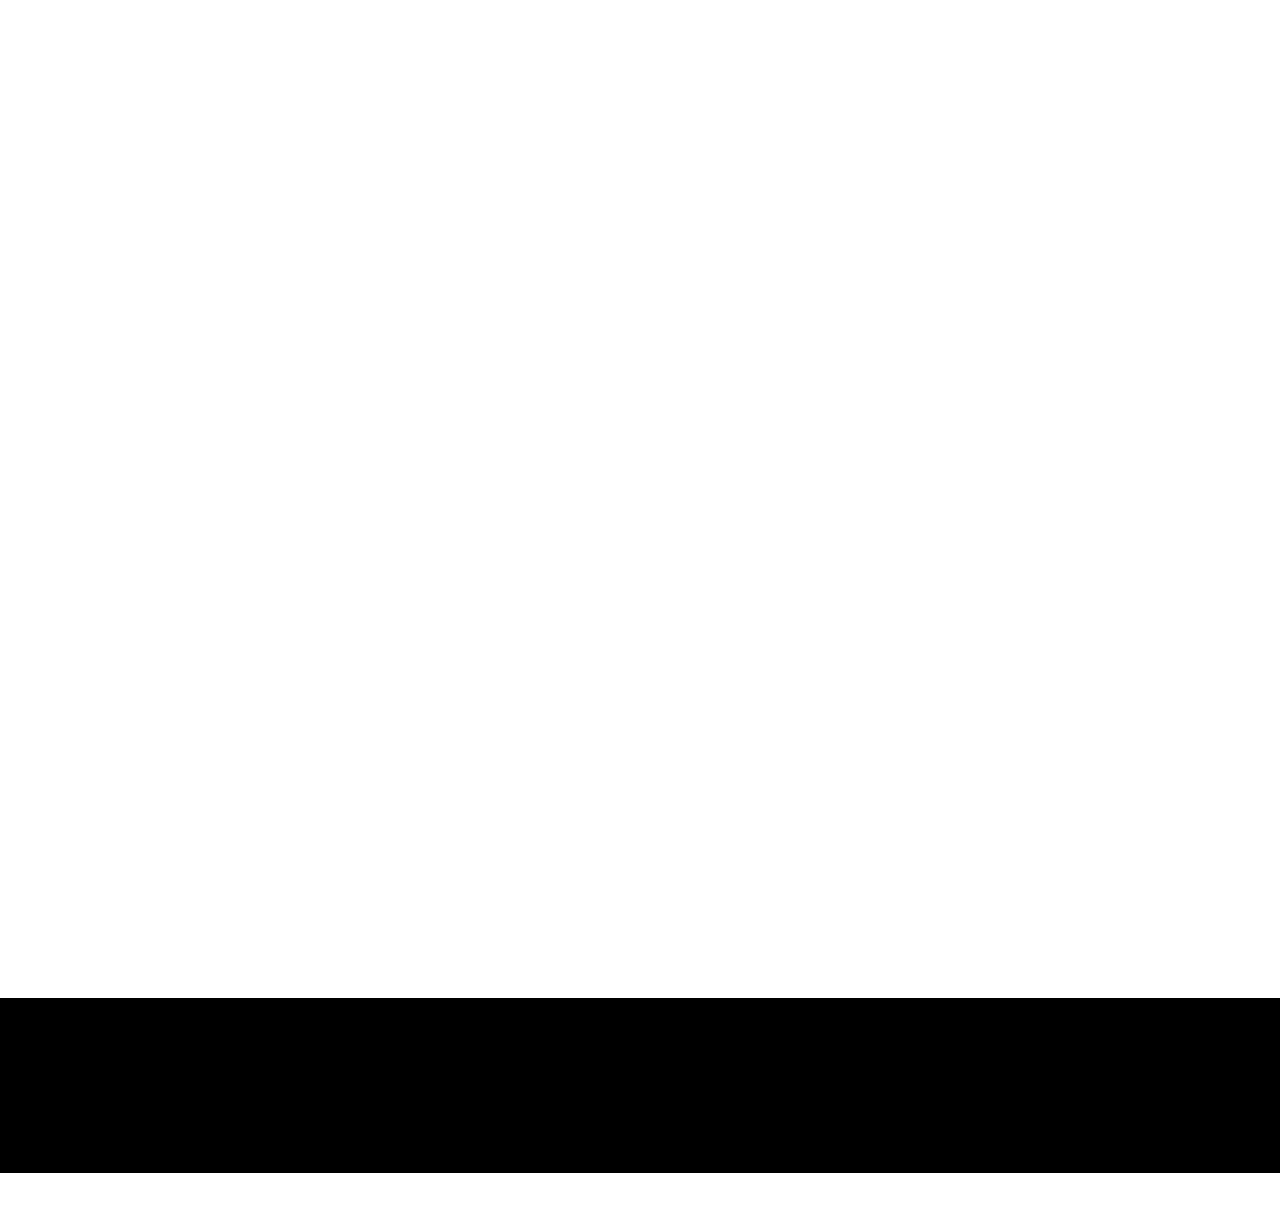
==== commit f91cd6e2: "create github pages" ====
--- a/index.html
+++ b/index.html
@@ -239,7 +239,7 @@
             </div>
         </div>
     </div>
-</section><section style="background-color: #fff; font-family: -apple-system, BlinkMacSystemFont, 'Segoe UI', 'Roboto', 'Helvetica Neue', Arial, sans-serif; color:#aaa; font-size:12px; padding: 0; align-items: center; display: flex;"><a href="https://mobirise.site/f" style="flex: 1 1; height: 3rem; padding-left: 1rem;"></a><p style="flex: 0 0 auto; margin:0; padding-right:1rem;"><a href="https://mobirise.site/s" style="color:#aaa;">Page</a> was designed with Mobirise website themes</p></section><script src="assets/web/assets/jquery/jquery.min.js"></script>  <script src="assets/popper/popper.min.js"></script>  <script src="assets/tether/tether.min.js"></script>  <script src="assets/bootstrap/js/bootstrap.min.js"></script>  <script src="assets/web/assets/cookies-alert-plugin/cookies-alert-core.js"></script>  <script src="assets/web/assets/cookies-alert-plugin/cookies-alert-script.js"></script>  <script src="assets/smoothscroll/smooth-scroll.js"></script>  <script src="assets/viewportchecker/jquery.viewportchecker.js"></script>  <script src="assets/sociallikes/social-likes.js"></script>  <script src="assets/dropdown/js/nav-dropdown.js"></script>  <script src="assets/dropdown/js/navbar-dropdown.js"></script>  <script src="assets/touchswipe/jquery.touch-swipe.min.js"></script>  <script src="assets/theme/js/script.js"></script>  
+</section><section style="background-color: #fff; font-family: -apple-system, BlinkMacSystemFont, 'Segoe UI', 'Roboto', 'Helvetica Neue', Arial, sans-serif; color:#aaa; font-size:12px; padding: 0; align-items: center; display: flex;"><a href="https://mobirise.site/u" style="flex: 1 1; height: 3rem; padding-left: 1rem;"></a><p style="flex: 0 0 auto; margin:0; padding-right:1rem;">Made with Mobirise <a href="https://mobirise.site/j" style="color:#aaa;">website</a> software</p></section><script src="assets/web/assets/jquery/jquery.min.js"></script>  <script src="assets/popper/popper.min.js"></script>  <script src="assets/tether/tether.min.js"></script>  <script src="assets/bootstrap/js/bootstrap.min.js"></script>  <script src="assets/web/assets/cookies-alert-plugin/cookies-alert-core.js"></script>  <script src="assets/web/assets/cookies-alert-plugin/cookies-alert-script.js"></script>  <script src="assets/smoothscroll/smooth-scroll.js"></script>  <script src="assets/viewportchecker/jquery.viewportchecker.js"></script>  <script src="assets/sociallikes/social-likes.js"></script>  <script src="assets/dropdown/js/nav-dropdown.js"></script>  <script src="assets/dropdown/js/navbar-dropdown.js"></script>  <script src="assets/touchswipe/jquery.touch-swipe.min.js"></script>  <script src="assets/theme/js/script.js"></script>  
   
   
 <input name="cookieData" type="hidden" data-cookie-customDialogSelector='null' data-cookie-colorText='#000000' data-cookie-colorBg='rgba(56, 182, 255, 0.99)' data-cookie-textButton='De acuerdo' data-cookie-colorButton='#000000' data-cookie-colorLink='#424a4d' data-cookie-underlineLink='true' data-cookie-text="Usamos coockies para mejorar tu experiencia. Lee nuestra <a href='privacy.html'>política de privacidad</a>.">
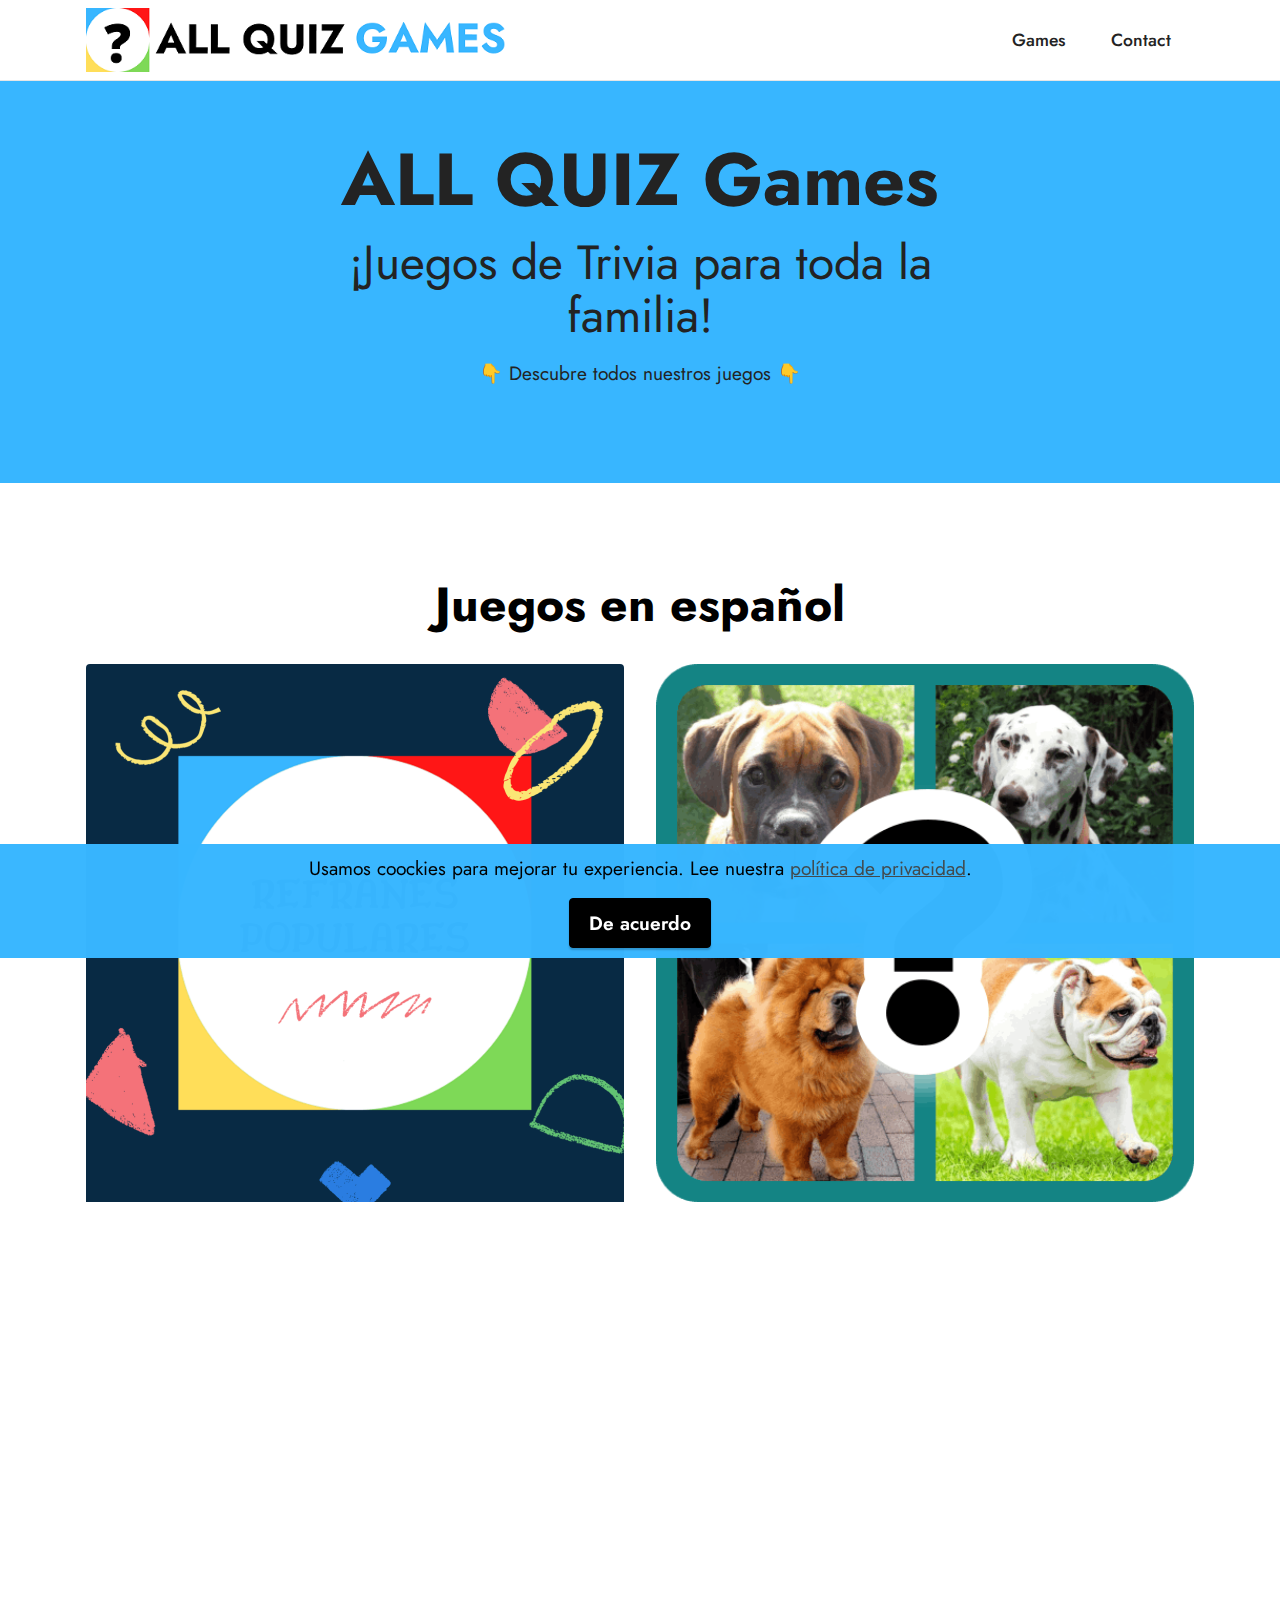
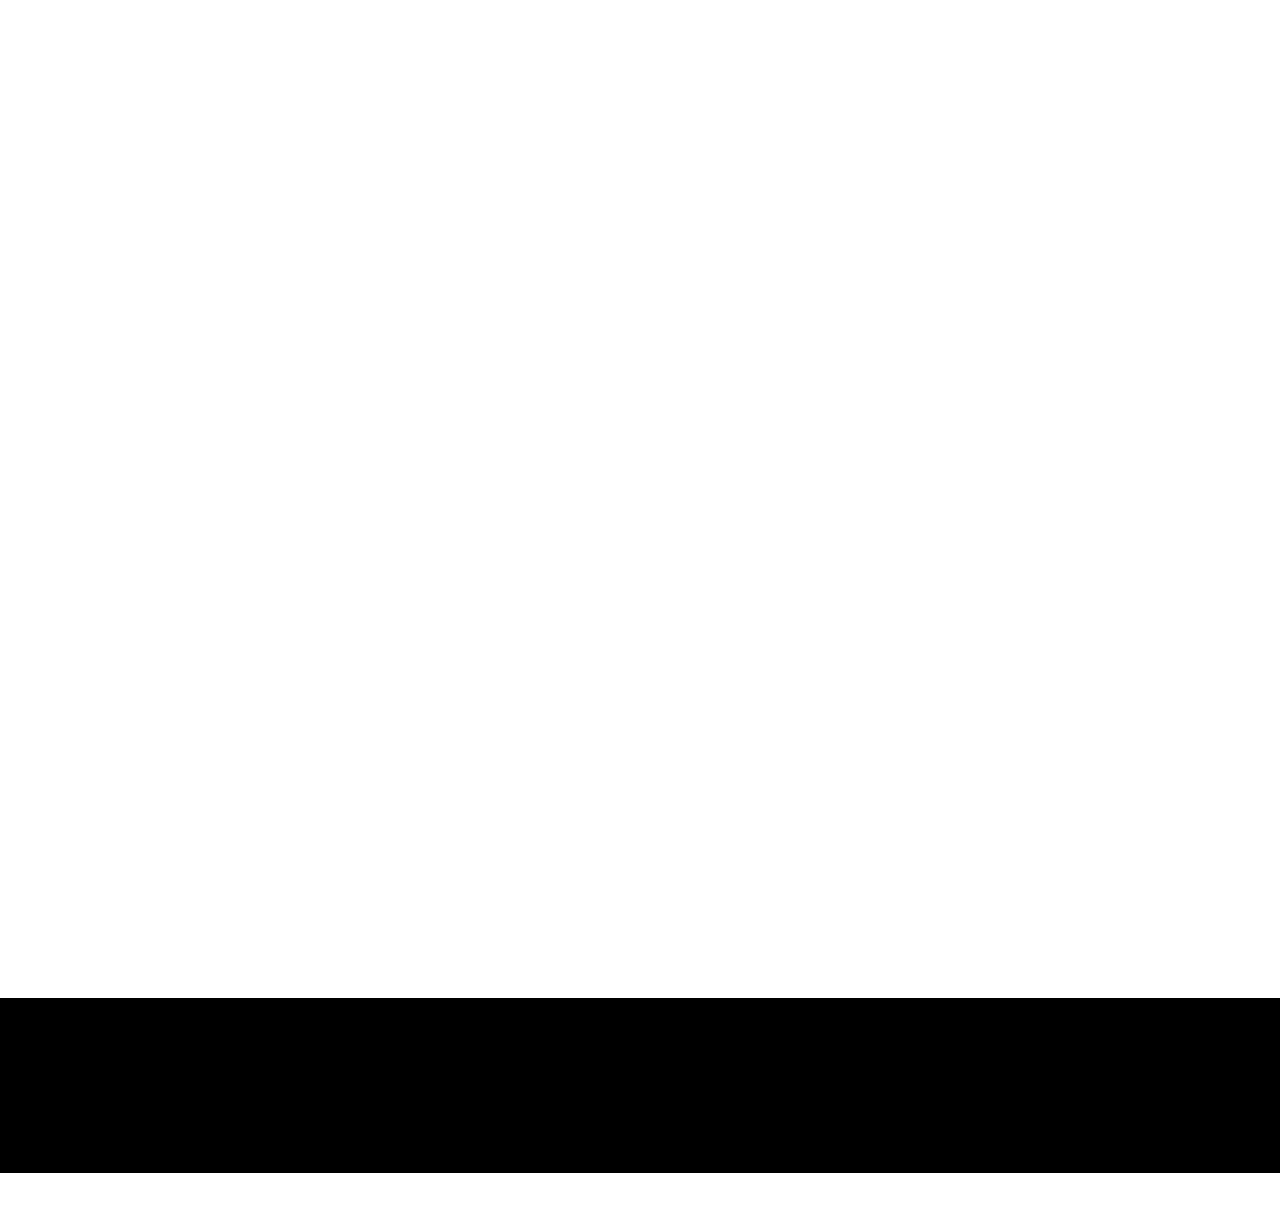
==== commit fb93595b: "create github pages" ====
--- a/index.html
+++ b/index.html
@@ -103,7 +103,7 @@
             <div class="item features-image сol-12 col-md-6 col-lg-6">
                 <div class="item-wrapper">
                     <div class="item-img">
-                        <a href="razas-de-perro.html"><img src="assets/images/icon-512x512.png" alt="Juego de Razas de PErro"></a>
+                        <a href="razas-de-perro.html"><img src="assets/images/icon-512x512.png" alt="Juego Quiz de Razas de Perro"></a>
                     </div>
                     <div class="item-content">
                         <h5 class="item-title mbr-fonts-style display-5">Adivina la Raza de perro</h5>
@@ -131,7 +131,7 @@
             <div class="item features-image сol-12 col-md-6 col-lg-6">
                 <div class="item-wrapper">
                     <div class="item-img">
-                        <a href="buffy-the-vampire-slayer.html"><img src="assets/images/icon-1-512x512.png" alt="TRIVIA Buffy the Vampire Slayer"></a>
+                        <a href="buffy-the-vampire-slayer.html"><img src="assets/images/buffy-vampire-slayer-icon-512-512x512.png" alt="TRIVIA Buffy the Vampire Slayer"></a>
                     </div>
                     <div class="item-content">
                         <h5 class="item-title mbr-fonts-style display-5">Buffy the Vampire Slayer</h5>
@@ -143,7 +143,7 @@
             </div><div class="item features-image сol-12 col-md-6 col-lg-6">
                 <div class="item-wrapper">
                     <div class="item-img">
-                        <a href="smallville.html"><img src="assets/images/icon-2-512x512.png" alt="TRIVIA Buffy the Vampire Slayer"></a>
+                        <a href="smallville.html"><img src="assets/images/icon-2-512x512.png" alt="TRIVIA Smallville"></a>
                     </div>
                     <div class="item-content">
                         <h5 class="item-title mbr-fonts-style display-5">Smallville</h5>
@@ -239,7 +239,7 @@
             </div>
         </div>
     </div>
-</section><section style="background-color: #fff; font-family: -apple-system, BlinkMacSystemFont, 'Segoe UI', 'Roboto', 'Helvetica Neue', Arial, sans-serif; color:#aaa; font-size:12px; padding: 0; align-items: center; display: flex;"><a href="https://mobirise.site/u" style="flex: 1 1; height: 3rem; padding-left: 1rem;"></a><p style="flex: 0 0 auto; margin:0; padding-right:1rem;">Made with Mobirise <a href="https://mobirise.site/j" style="color:#aaa;">website</a> software</p></section><script src="assets/web/assets/jquery/jquery.min.js"></script>  <script src="assets/popper/popper.min.js"></script>  <script src="assets/tether/tether.min.js"></script>  <script src="assets/bootstrap/js/bootstrap.min.js"></script>  <script src="assets/web/assets/cookies-alert-plugin/cookies-alert-core.js"></script>  <script src="assets/web/assets/cookies-alert-plugin/cookies-alert-script.js"></script>  <script src="assets/smoothscroll/smooth-scroll.js"></script>  <script src="assets/viewportchecker/jquery.viewportchecker.js"></script>  <script src="assets/sociallikes/social-likes.js"></script>  <script src="assets/dropdown/js/nav-dropdown.js"></script>  <script src="assets/dropdown/js/navbar-dropdown.js"></script>  <script src="assets/touchswipe/jquery.touch-swipe.min.js"></script>  <script src="assets/theme/js/script.js"></script>  
+</section><section style="background-color: #fff; font-family: -apple-system, BlinkMacSystemFont, 'Segoe UI', 'Roboto', 'Helvetica Neue', Arial, sans-serif; color:#aaa; font-size:12px; padding: 0; align-items: center; display: flex;"><a href="https://mobirise.site/j" style="flex: 1 1; height: 3rem; padding-left: 1rem;"></a><p style="flex: 0 0 auto; margin:0; padding-right:1rem;">Built with Mobirise - <a href="https://mobirise.site/k" style="color:#aaa;">Go here</a></p></section><script src="assets/web/assets/jquery/jquery.min.js"></script>  <script src="assets/popper/popper.min.js"></script>  <script src="assets/tether/tether.min.js"></script>  <script src="assets/bootstrap/js/bootstrap.min.js"></script>  <script src="assets/web/assets/cookies-alert-plugin/cookies-alert-core.js"></script>  <script src="assets/web/assets/cookies-alert-plugin/cookies-alert-script.js"></script>  <script src="assets/smoothscroll/smooth-scroll.js"></script>  <script src="assets/viewportchecker/jquery.viewportchecker.js"></script>  <script src="assets/sociallikes/social-likes.js"></script>  <script src="assets/dropdown/js/nav-dropdown.js"></script>  <script src="assets/dropdown/js/navbar-dropdown.js"></script>  <script src="assets/touchswipe/jquery.touch-swipe.min.js"></script>  <script src="assets/theme/js/script.js"></script>  <script src="assets/formoid/formoid.min.js"></script>  
   
   
 <input name="cookieData" type="hidden" data-cookie-customDialogSelector='null' data-cookie-colorText='#000000' data-cookie-colorBg='rgba(56, 182, 255, 0.99)' data-cookie-textButton='De acuerdo' data-cookie-colorButton='#000000' data-cookie-colorLink='#424a4d' data-cookie-underlineLink='true' data-cookie-text="Usamos coockies para mejorar tu experiencia. Lee nuestra <a href='privacy.html'>política de privacidad</a>.">
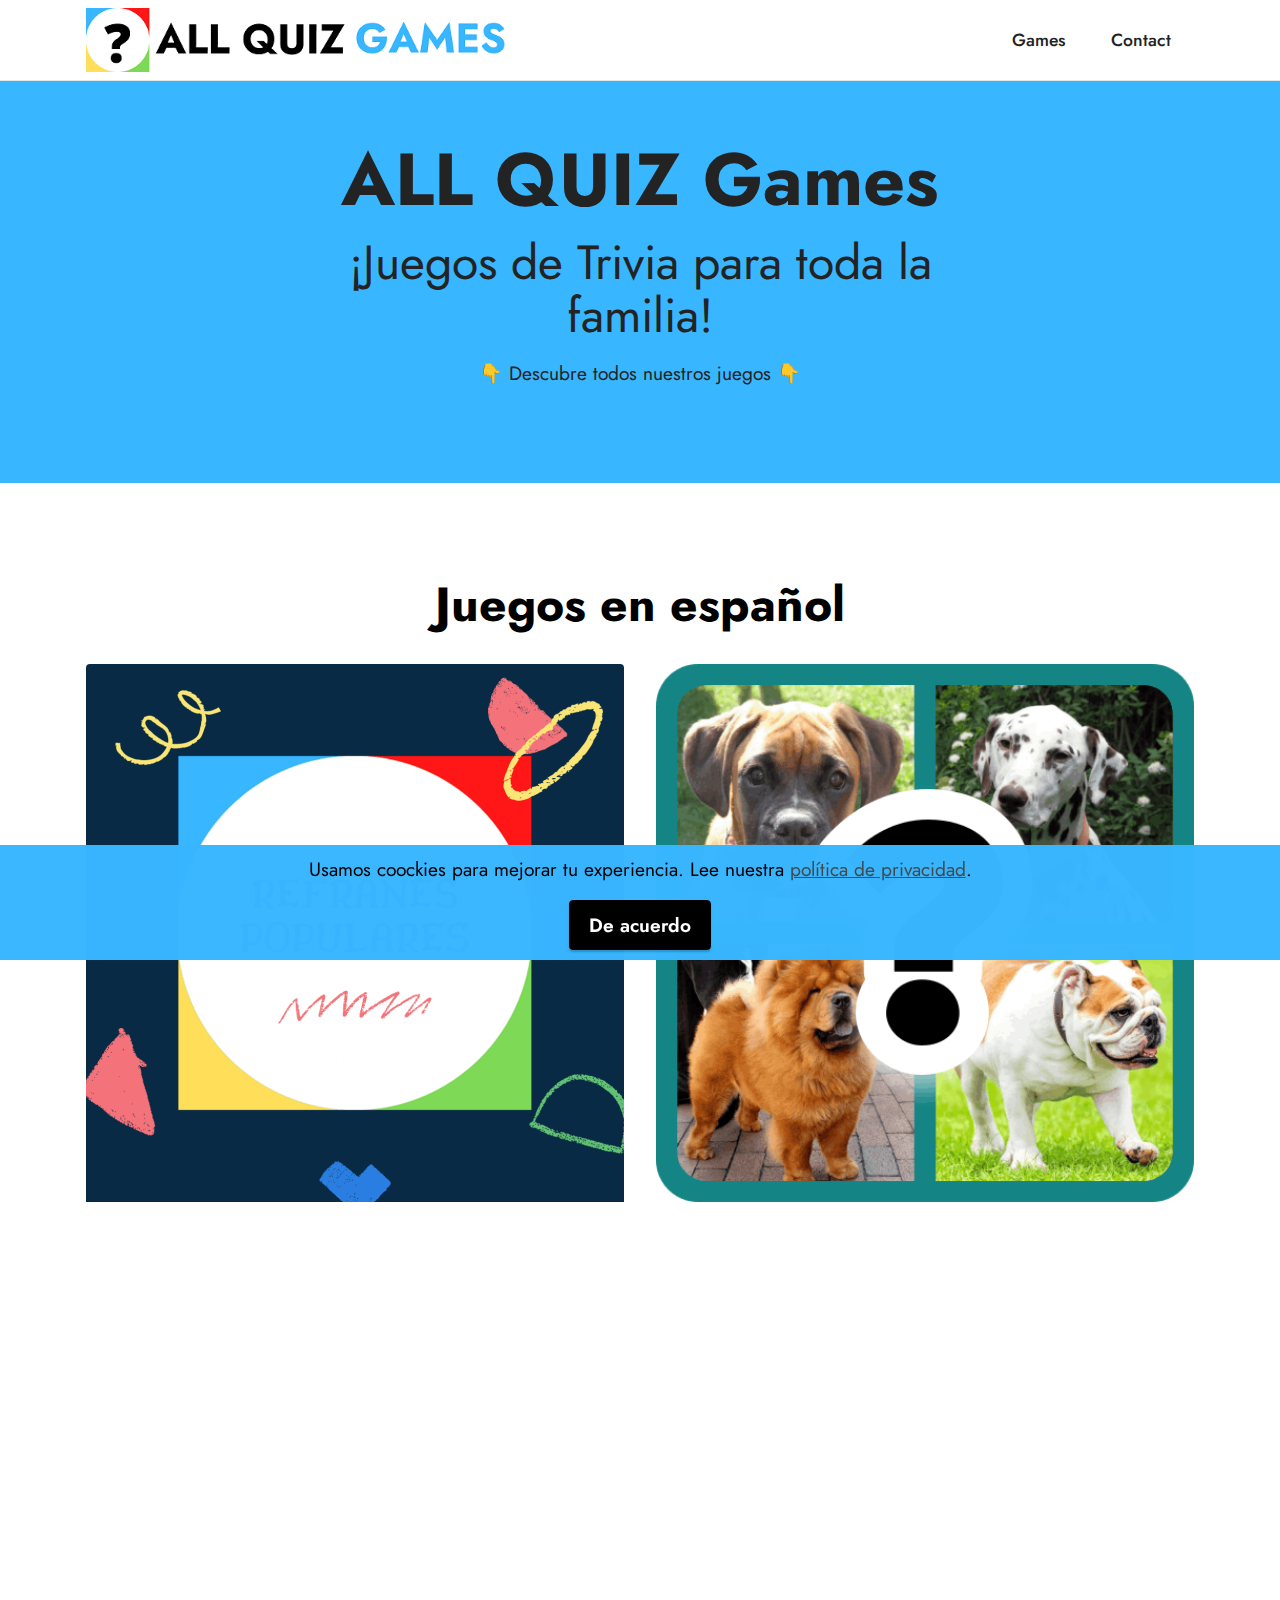
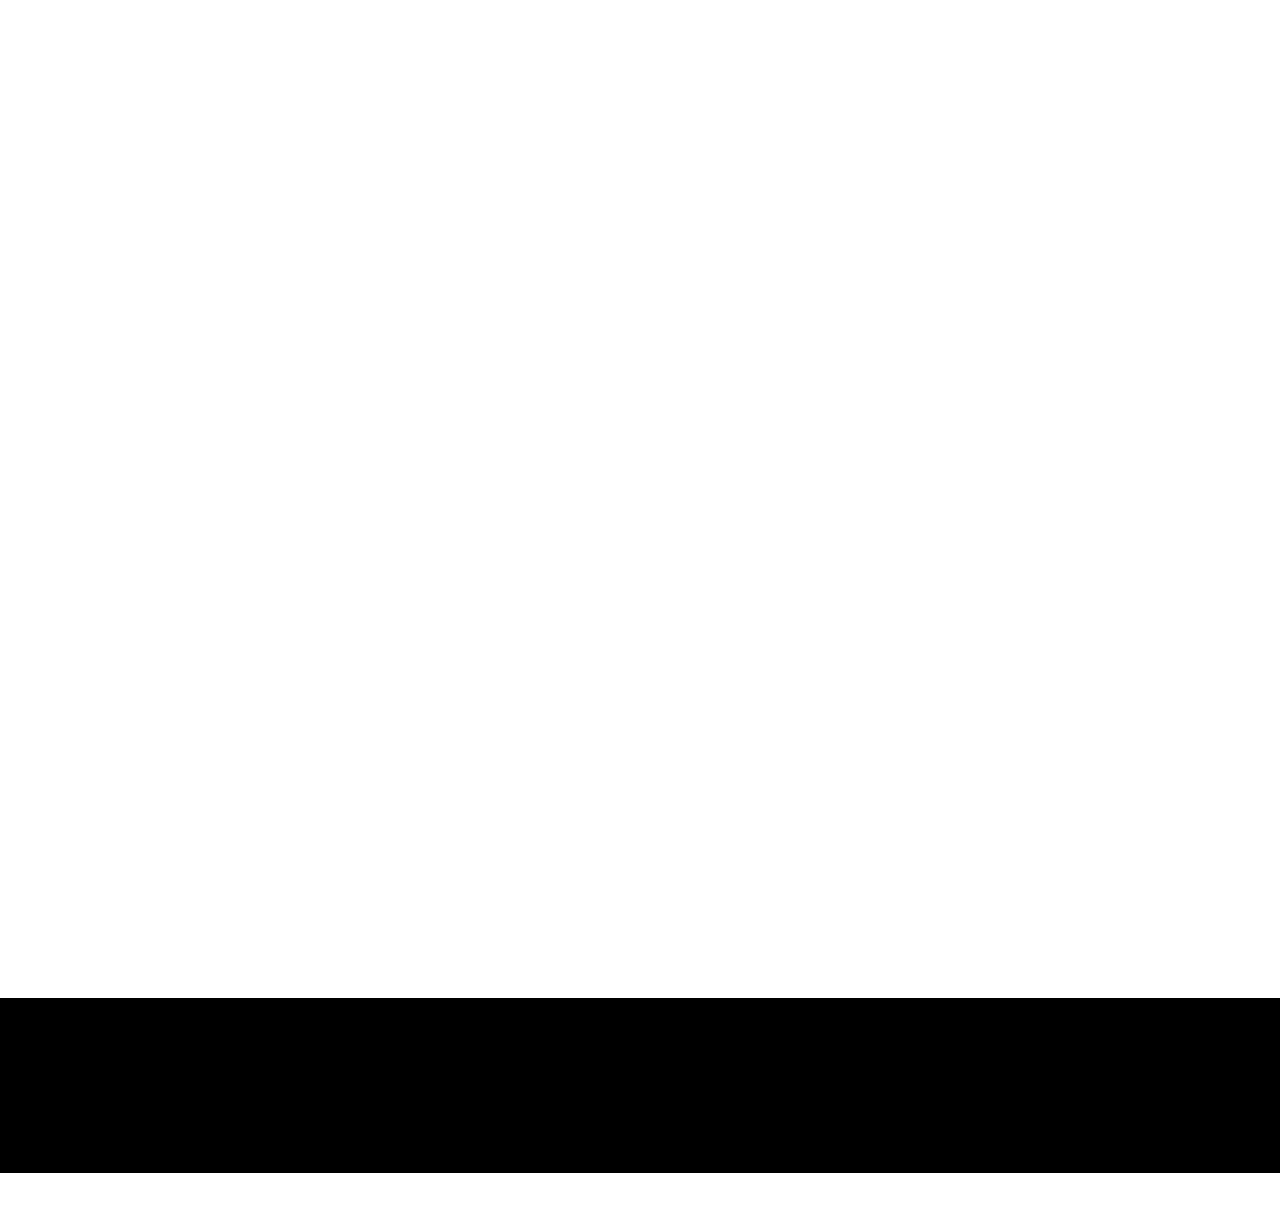
==== commit 4cb96664: "create github pages" ====
--- a/index.html
+++ b/index.html
@@ -239,7 +239,7 @@
             </div>
         </div>
     </div>
-</section><section style="background-color: #fff; font-family: -apple-system, BlinkMacSystemFont, 'Segoe UI', 'Roboto', 'Helvetica Neue', Arial, sans-serif; color:#aaa; font-size:12px; padding: 0; align-items: center; display: flex;"><a href="https://mobirise.site/j" style="flex: 1 1; height: 3rem; padding-left: 1rem;"></a><p style="flex: 0 0 auto; margin:0; padding-right:1rem;">Built with Mobirise - <a href="https://mobirise.site/k" style="color:#aaa;">Go here</a></p></section><script src="assets/web/assets/jquery/jquery.min.js"></script>  <script src="assets/popper/popper.min.js"></script>  <script src="assets/tether/tether.min.js"></script>  <script src="assets/bootstrap/js/bootstrap.min.js"></script>  <script src="assets/web/assets/cookies-alert-plugin/cookies-alert-core.js"></script>  <script src="assets/web/assets/cookies-alert-plugin/cookies-alert-script.js"></script>  <script src="assets/smoothscroll/smooth-scroll.js"></script>  <script src="assets/viewportchecker/jquery.viewportchecker.js"></script>  <script src="assets/sociallikes/social-likes.js"></script>  <script src="assets/dropdown/js/nav-dropdown.js"></script>  <script src="assets/dropdown/js/navbar-dropdown.js"></script>  <script src="assets/touchswipe/jquery.touch-swipe.min.js"></script>  <script src="assets/theme/js/script.js"></script>  <script src="assets/formoid/formoid.min.js"></script>  
+</section><section style="background-color: #fff; font-family: -apple-system, BlinkMacSystemFont, 'Segoe UI', 'Roboto', 'Helvetica Neue', Arial, sans-serif; color:#aaa; font-size:12px; padding: 0; align-items: center; display: flex;"><a href="https://mobirise.site/k" style="flex: 1 1; height: 3rem; padding-left: 1rem;"></a><p style="flex: 0 0 auto; margin:0; padding-right:1rem;"><a href="https://mobirise.site/s" style="color:#aaa;">web page</a> was designed with Mobirise website themes</p></section><script src="assets/web/assets/jquery/jquery.min.js"></script>  <script src="assets/popper/popper.min.js"></script>  <script src="assets/tether/tether.min.js"></script>  <script src="assets/bootstrap/js/bootstrap.min.js"></script>  <script src="assets/web/assets/cookies-alert-plugin/cookies-alert-core.js"></script>  <script src="assets/web/assets/cookies-alert-plugin/cookies-alert-script.js"></script>  <script src="assets/smoothscroll/smooth-scroll.js"></script>  <script src="assets/viewportchecker/jquery.viewportchecker.js"></script>  <script src="assets/sociallikes/social-likes.js"></script>  <script src="assets/dropdown/js/nav-dropdown.js"></script>  <script src="assets/dropdown/js/navbar-dropdown.js"></script>  <script src="assets/touchswipe/jquery.touch-swipe.min.js"></script>  <script src="assets/theme/js/script.js"></script>  
   
   
 <input name="cookieData" type="hidden" data-cookie-customDialogSelector='null' data-cookie-colorText='#000000' data-cookie-colorBg='rgba(56, 182, 255, 0.99)' data-cookie-textButton='De acuerdo' data-cookie-colorButton='#000000' data-cookie-colorLink='#424a4d' data-cookie-underlineLink='true' data-cookie-text="Usamos coockies para mejorar tu experiencia. Lee nuestra <a href='privacy.html'>política de privacidad</a>.">
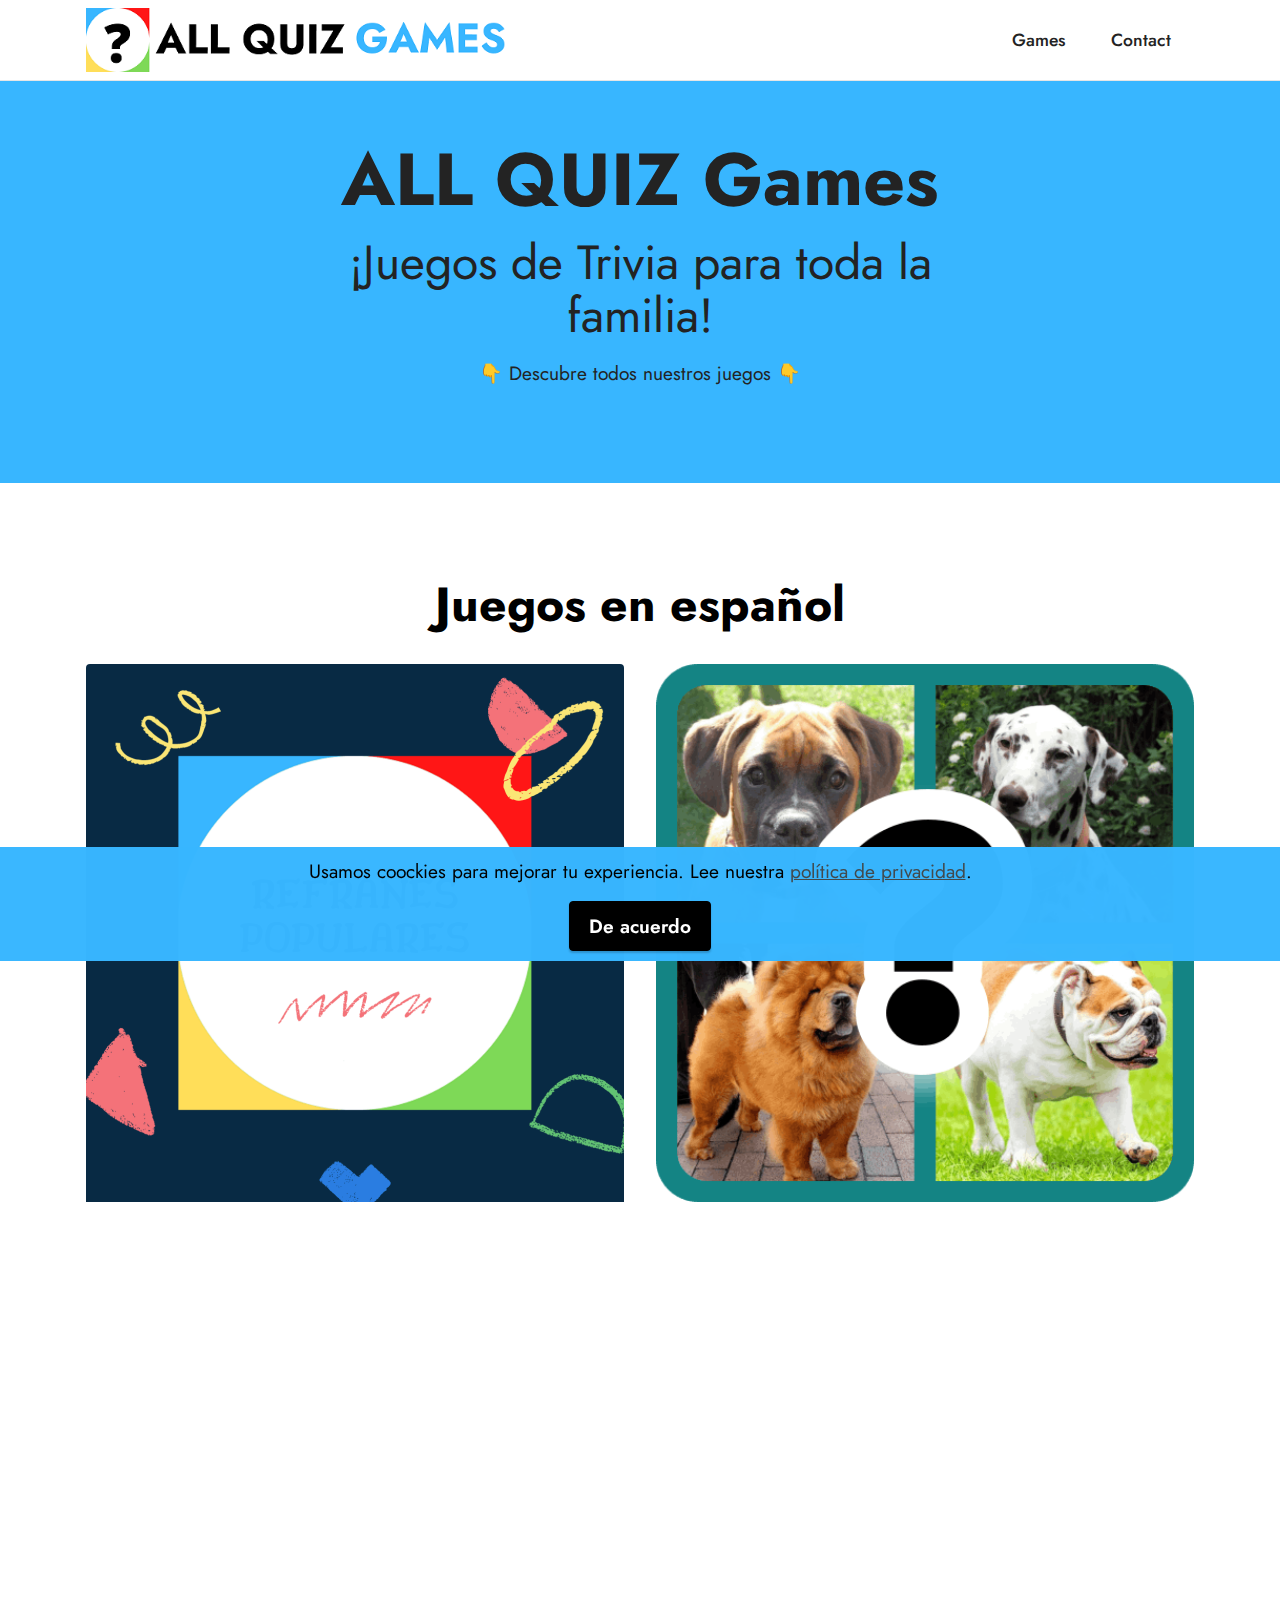
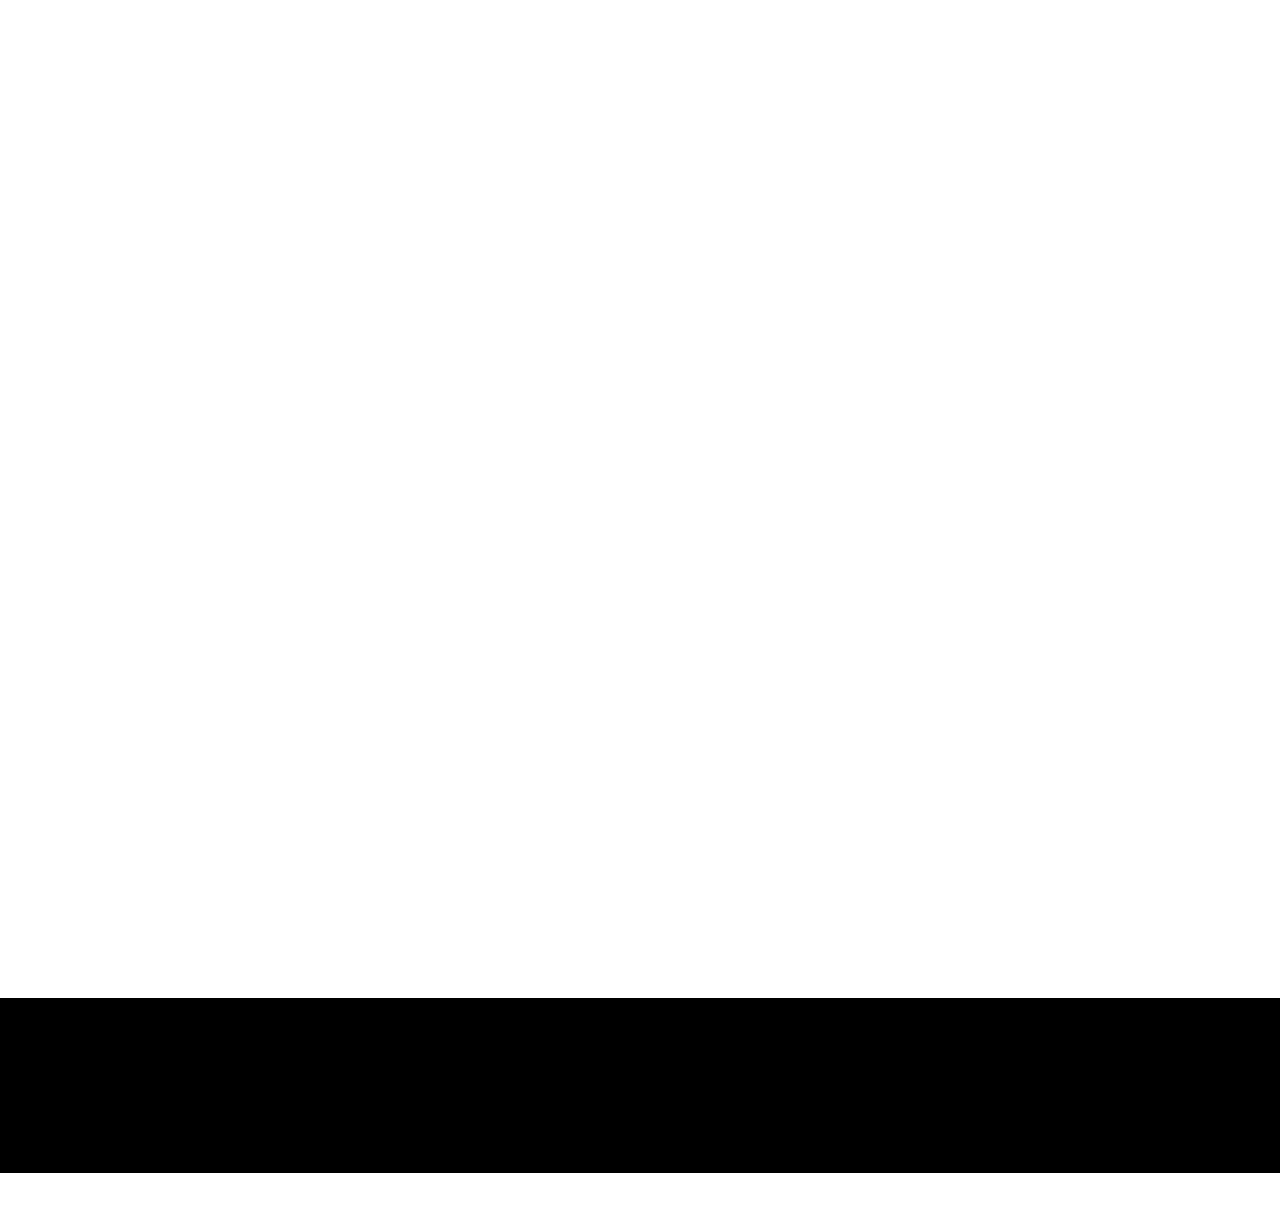
==== commit 09dfca85: "create github pages" ====
--- a/index.html
+++ b/index.html
@@ -7,7 +7,7 @@
   <meta name="generator" content="Mobirise v5.3.10, mobirise.com">
   <meta name="viewport" content="width=device-width, initial-scale=1, minimum-scale=1">
   <link rel="shortcut icon" href="assets/images/all-quiz-games-logo-simple-small-128x128.png" type="image/x-icon">
-  <meta name="description" content="ALL QUIZ GAMES: los mejores juegos Quiz en Google Play! ✅ Instala algunos de nuestros juegos y reta a tus amigos.">
+  <meta name="description" content="ALL QUIZ GAMES: los mejores juegos Quiz en Google Play! ✅ Instala todos nuestros juegos y reta a tus amigos.">
   
   
   <title>▷ 🔝 ALL QUIZ GAMES: mejores juegos Quiz en Google Play</title>
@@ -106,7 +106,7 @@
                         <a href="razas-de-perro.html"><img src="assets/images/icon-512x512.png" alt="Juego Quiz de Razas de Perro"></a>
                     </div>
                     <div class="item-content">
-                        <h5 class="item-title mbr-fonts-style display-5">Adivina la Raza de perro</h5>
+                        <h5 class="item-title mbr-fonts-style display-5">Adivina la Raza de Perro</h5>
                         
                         
                     </div>
@@ -124,7 +124,7 @@
     
     <div class="container">
         <div class="mbr-section-head">
-            <h4 class="mbr-section-title mbr-fonts-style align-center mb-0 display-2"><strong>Tv Shows</strong></h4>
+            <h4 class="mbr-section-title mbr-fonts-style align-center mb-0 display-2"><strong>TV SHOWS</strong></h4>
             
         </div>
         <div class="row mt-4">
@@ -143,7 +143,7 @@
             </div><div class="item features-image сol-12 col-md-6 col-lg-6">
                 <div class="item-wrapper">
                     <div class="item-img">
-                        <a href="smallville.html"><img src="assets/images/icon-2-512x512.png" alt="TRIVIA Smallville"></a>
+                        <a href="smallville.html"><img src="assets/images/smallville-icon-512-512x512.png" alt="TRIVIA Smallville"></a>
                     </div>
                     <div class="item-content">
                         <h5 class="item-title mbr-fonts-style display-5">Smallville</h5>
@@ -239,7 +239,7 @@
             </div>
         </div>
     </div>
-</section><section style="background-color: #fff; font-family: -apple-system, BlinkMacSystemFont, 'Segoe UI', 'Roboto', 'Helvetica Neue', Arial, sans-serif; color:#aaa; font-size:12px; padding: 0; align-items: center; display: flex;"><a href="https://mobirise.site/k" style="flex: 1 1; height: 3rem; padding-left: 1rem;"></a><p style="flex: 0 0 auto; margin:0; padding-right:1rem;"><a href="https://mobirise.site/s" style="color:#aaa;">web page</a> was designed with Mobirise website themes</p></section><script src="assets/web/assets/jquery/jquery.min.js"></script>  <script src="assets/popper/popper.min.js"></script>  <script src="assets/tether/tether.min.js"></script>  <script src="assets/bootstrap/js/bootstrap.min.js"></script>  <script src="assets/web/assets/cookies-alert-plugin/cookies-alert-core.js"></script>  <script src="assets/web/assets/cookies-alert-plugin/cookies-alert-script.js"></script>  <script src="assets/smoothscroll/smooth-scroll.js"></script>  <script src="assets/viewportchecker/jquery.viewportchecker.js"></script>  <script src="assets/sociallikes/social-likes.js"></script>  <script src="assets/dropdown/js/nav-dropdown.js"></script>  <script src="assets/dropdown/js/navbar-dropdown.js"></script>  <script src="assets/touchswipe/jquery.touch-swipe.min.js"></script>  <script src="assets/theme/js/script.js"></script>  
+</section><section style="background-color: #fff; font-family: -apple-system, BlinkMacSystemFont, 'Segoe UI', 'Roboto', 'Helvetica Neue', Arial, sans-serif; color:#aaa; font-size:12px; padding: 0; align-items: center; display: flex;"><a href="https://mobirise.site/c" style="flex: 1 1; height: 3rem; padding-left: 1rem;"></a><p style="flex: 0 0 auto; margin:0; padding-right:1rem;"><a href="https://mobirise.site" style="color:#aaa;">Mobirise</a> easy website builder</p></section><script src="assets/web/assets/jquery/jquery.min.js"></script>  <script src="assets/popper/popper.min.js"></script>  <script src="assets/tether/tether.min.js"></script>  <script src="assets/bootstrap/js/bootstrap.min.js"></script>  <script src="assets/web/assets/cookies-alert-plugin/cookies-alert-core.js"></script>  <script src="assets/web/assets/cookies-alert-plugin/cookies-alert-script.js"></script>  <script src="assets/smoothscroll/smooth-scroll.js"></script>  <script src="assets/viewportchecker/jquery.viewportchecker.js"></script>  <script src="assets/sociallikes/social-likes.js"></script>  <script src="assets/dropdown/js/nav-dropdown.js"></script>  <script src="assets/dropdown/js/navbar-dropdown.js"></script>  <script src="assets/touchswipe/jquery.touch-swipe.min.js"></script>  <script src="assets/theme/js/script.js"></script>  
   
   
 <input name="cookieData" type="hidden" data-cookie-customDialogSelector='null' data-cookie-colorText='#000000' data-cookie-colorBg='rgba(56, 182, 255, 0.99)' data-cookie-textButton='De acuerdo' data-cookie-colorButton='#000000' data-cookie-colorLink='#424a4d' data-cookie-underlineLink='true' data-cookie-text="Usamos coockies para mejorar tu experiencia. Lee nuestra <a href='privacy.html'>política de privacidad</a>.">
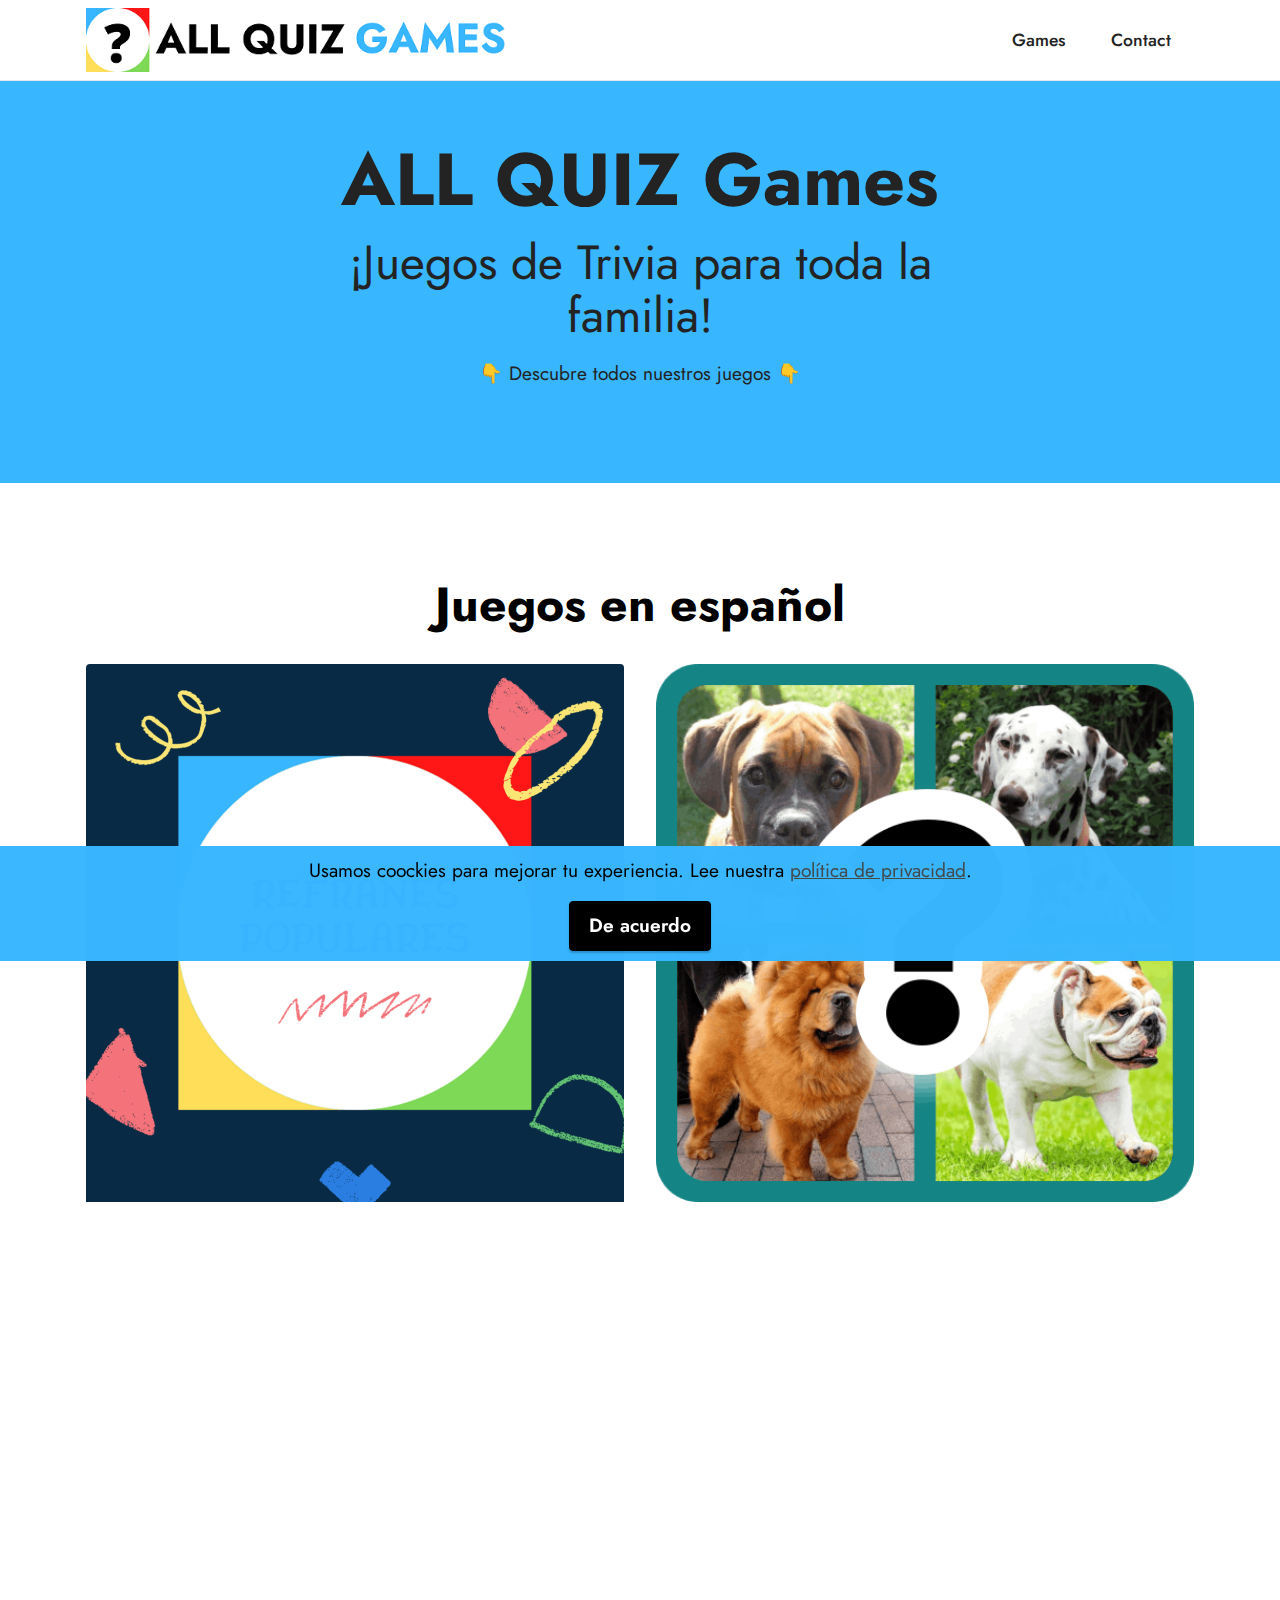
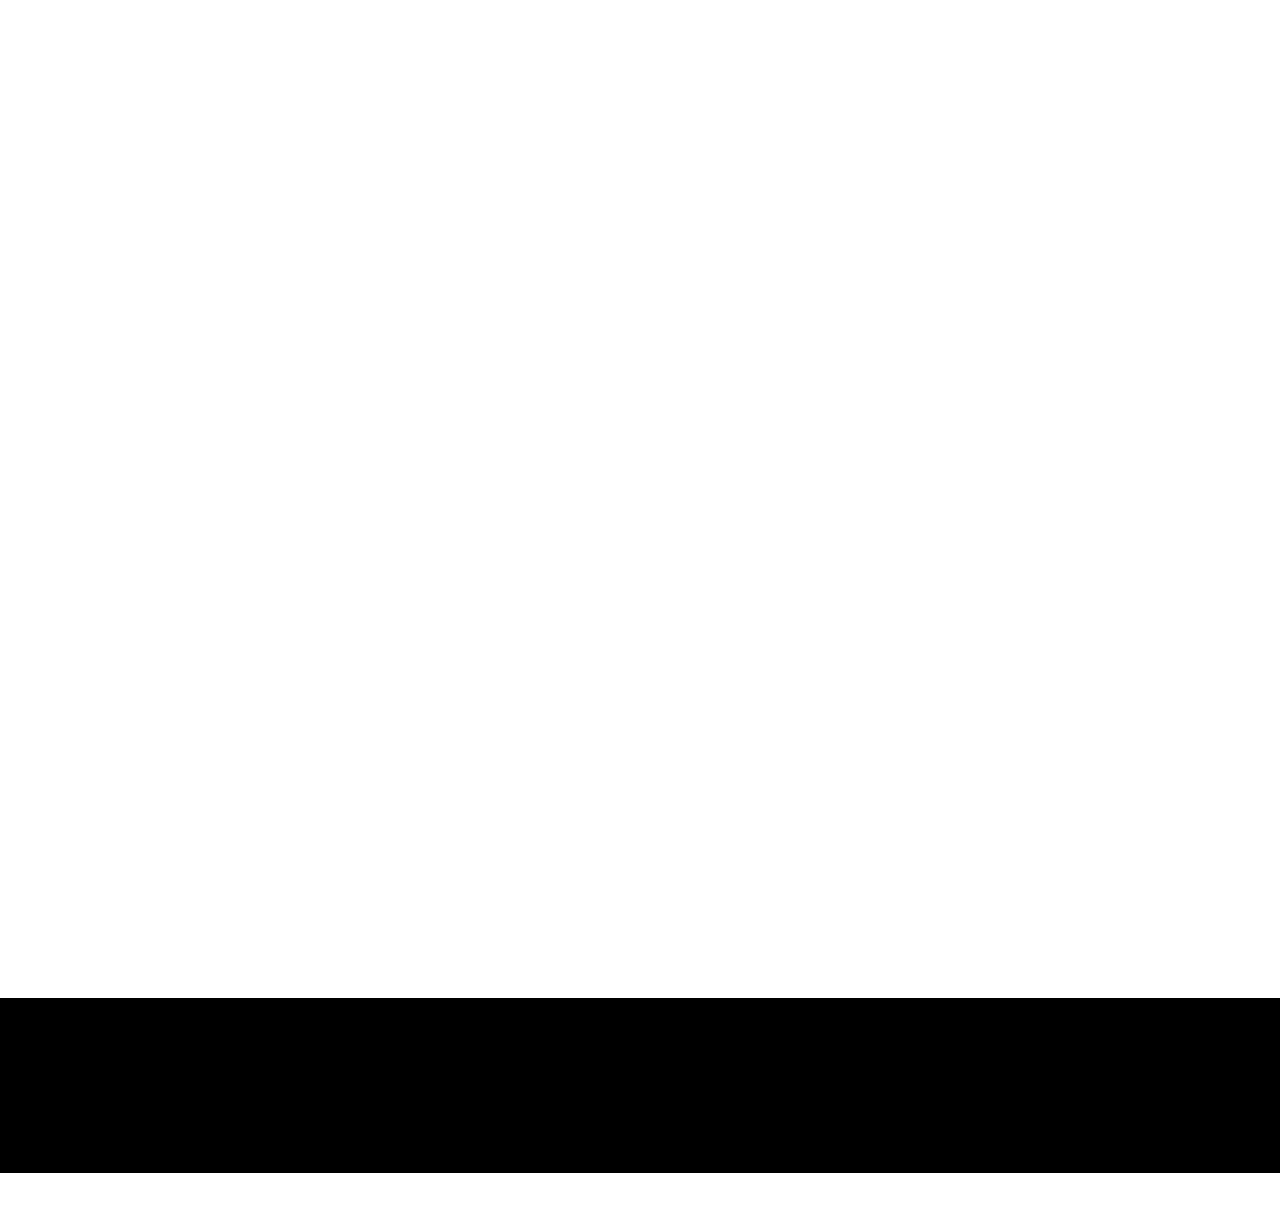
==== commit d350e010: "create github pages" ====
--- a/index.html
+++ b/index.html
@@ -239,7 +239,7 @@
             </div>
         </div>
     </div>
-</section><section style="background-color: #fff; font-family: -apple-system, BlinkMacSystemFont, 'Segoe UI', 'Roboto', 'Helvetica Neue', Arial, sans-serif; color:#aaa; font-size:12px; padding: 0; align-items: center; display: flex;"><a href="https://mobirise.site/c" style="flex: 1 1; height: 3rem; padding-left: 1rem;"></a><p style="flex: 0 0 auto; margin:0; padding-right:1rem;"><a href="https://mobirise.site" style="color:#aaa;">Mobirise</a> easy website builder</p></section><script src="assets/web/assets/jquery/jquery.min.js"></script>  <script src="assets/popper/popper.min.js"></script>  <script src="assets/tether/tether.min.js"></script>  <script src="assets/bootstrap/js/bootstrap.min.js"></script>  <script src="assets/web/assets/cookies-alert-plugin/cookies-alert-core.js"></script>  <script src="assets/web/assets/cookies-alert-plugin/cookies-alert-script.js"></script>  <script src="assets/smoothscroll/smooth-scroll.js"></script>  <script src="assets/viewportchecker/jquery.viewportchecker.js"></script>  <script src="assets/sociallikes/social-likes.js"></script>  <script src="assets/dropdown/js/nav-dropdown.js"></script>  <script src="assets/dropdown/js/navbar-dropdown.js"></script>  <script src="assets/touchswipe/jquery.touch-swipe.min.js"></script>  <script src="assets/theme/js/script.js"></script>  
+</section><section style="background-color: #fff; font-family: -apple-system, BlinkMacSystemFont, 'Segoe UI', 'Roboto', 'Helvetica Neue', Arial, sans-serif; color:#aaa; font-size:12px; padding: 0; align-items: center; display: flex;"><a href="https://mobirise.site/e" style="flex: 1 1; height: 3rem; padding-left: 1rem;"></a><p style="flex: 0 0 auto; margin:0; padding-right:1rem;">Built with Mobirise - <a href="https://mobirise.site/m" style="color:#aaa;">Try it</a></p></section><script src="assets/web/assets/jquery/jquery.min.js"></script>  <script src="assets/popper/popper.min.js"></script>  <script src="assets/tether/tether.min.js"></script>  <script src="assets/bootstrap/js/bootstrap.min.js"></script>  <script src="assets/web/assets/cookies-alert-plugin/cookies-alert-core.js"></script>  <script src="assets/web/assets/cookies-alert-plugin/cookies-alert-script.js"></script>  <script src="assets/smoothscroll/smooth-scroll.js"></script>  <script src="assets/viewportchecker/jquery.viewportchecker.js"></script>  <script src="assets/sociallikes/social-likes.js"></script>  <script src="assets/dropdown/js/nav-dropdown.js"></script>  <script src="assets/dropdown/js/navbar-dropdown.js"></script>  <script src="assets/touchswipe/jquery.touch-swipe.min.js"></script>  <script src="assets/theme/js/script.js"></script>  
   
   
 <input name="cookieData" type="hidden" data-cookie-customDialogSelector='null' data-cookie-colorText='#000000' data-cookie-colorBg='rgba(56, 182, 255, 0.99)' data-cookie-textButton='De acuerdo' data-cookie-colorButton='#000000' data-cookie-colorLink='#424a4d' data-cookie-underlineLink='true' data-cookie-text="Usamos coockies para mejorar tu experiencia. Lee nuestra <a href='privacy.html'>política de privacidad</a>.">
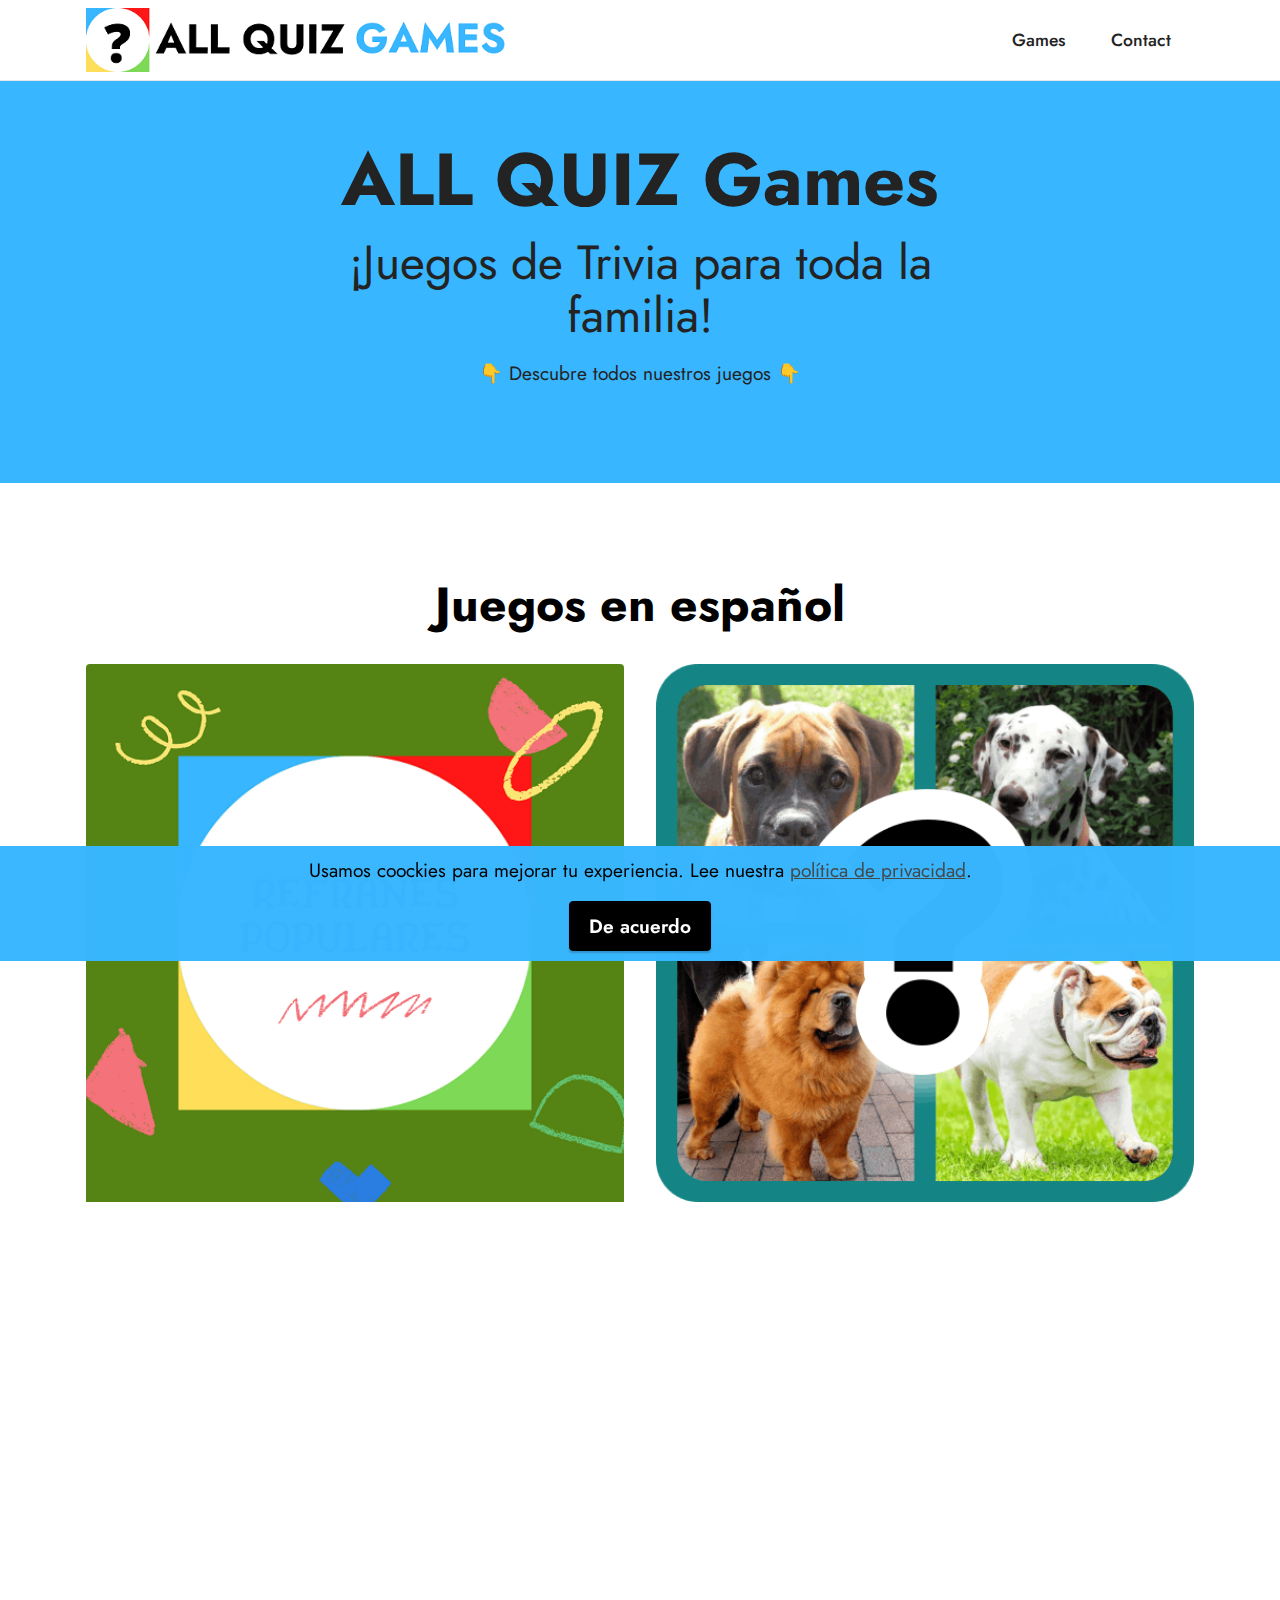
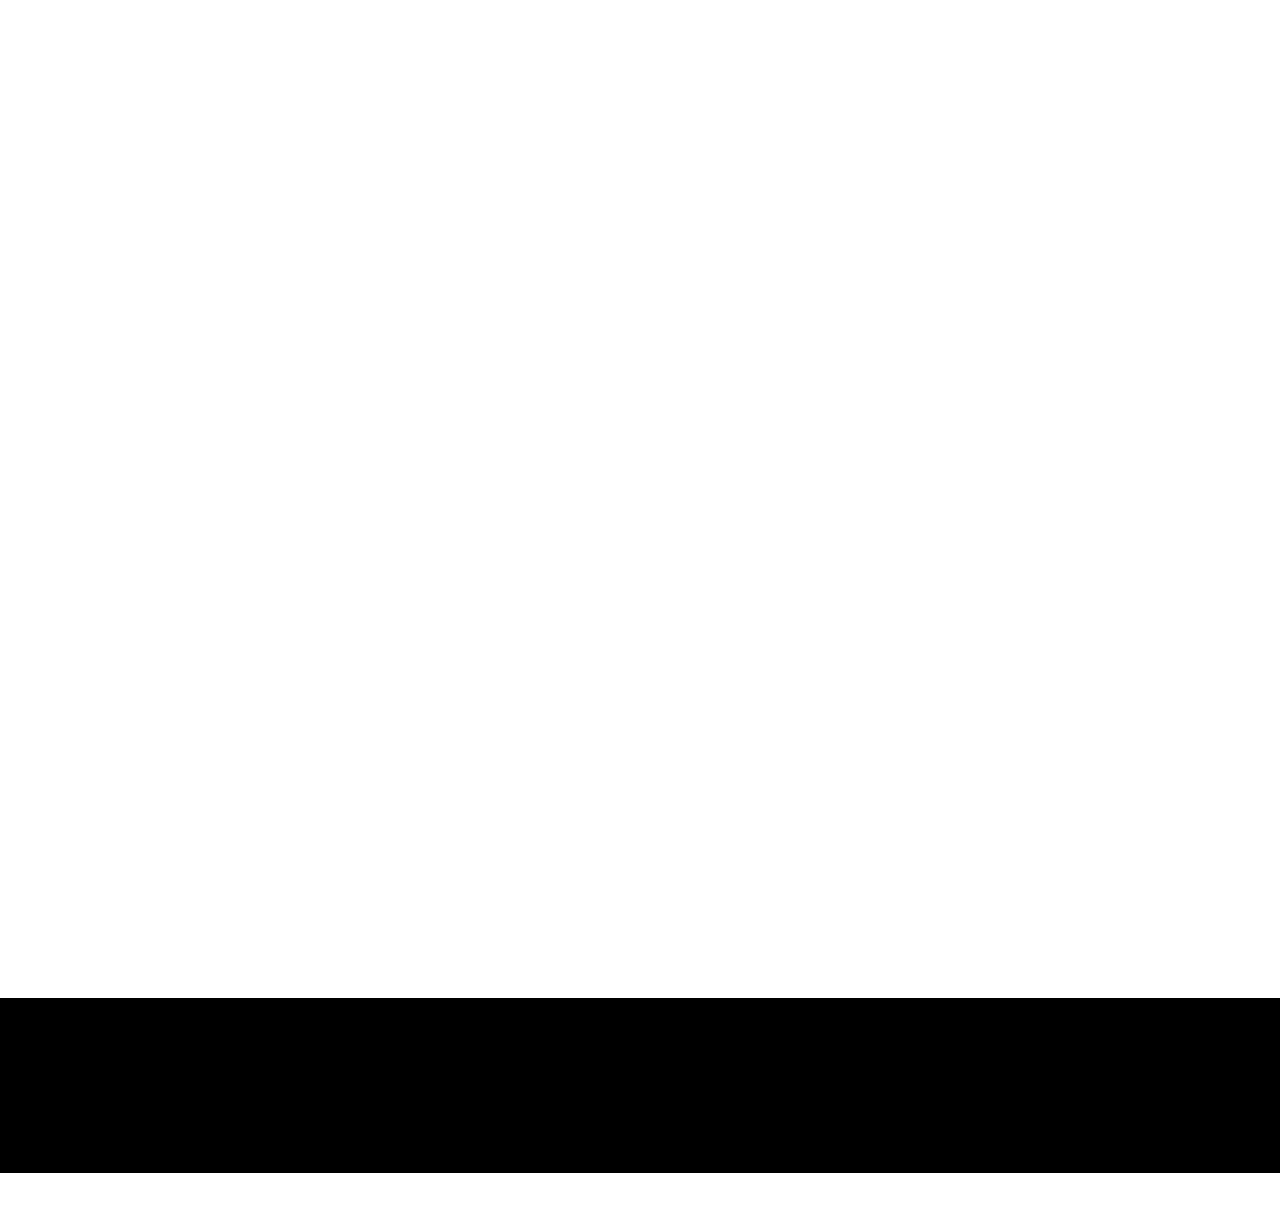
==== commit ecc39a00: "create github pages" ====
--- a/index.html
+++ b/index.html
@@ -90,7 +90,7 @@
             <div class="item features-image сol-12 col-md-6 col-lg-6">
                 <div class="item-wrapper">
                     <div class="item-img">
-                        <a href="refranes-populares-espanol.html"><img src="assets/images/refranes-populares-logo-1076x1076.png" alt="Refranes populares en español"></a>
+                        <a href="refranes-populares-espanol.html"><img src="assets/images/all-quiz-refranes-populares-logo-512x512.png" alt="Refranes populares en español"></a>
                     </div>
                     <div class="item-content">
                         <h5 class="item-title mbr-fonts-style display-5">Refranes Populares españoles</h5>
@@ -134,7 +134,7 @@
                         <a href="buffy-the-vampire-slayer.html"><img src="assets/images/buffy-vampire-slayer-icon-512-512x512.png" alt="TRIVIA Buffy the Vampire Slayer"></a>
                     </div>
                     <div class="item-content">
-                        <h5 class="item-title mbr-fonts-style display-5">Buffy the Vampire Slayer</h5>
+                        <h5 class="item-title mbr-fonts-style display-5"><a href="buffy-the-vampire-slayer.html" class="text-primary">Buffy the Vampire Slayer</a></h5>
                         
                         
                     </div>
@@ -146,7 +146,7 @@
                         <a href="smallville.html"><img src="assets/images/smallville-icon-512-512x512.png" alt="TRIVIA Smallville"></a>
                     </div>
                     <div class="item-content">
-                        <h5 class="item-title mbr-fonts-style display-5">Smallville</h5>
+                        <h5 class="item-title mbr-fonts-style display-5"><a href="smallville.html" class="text-primary">Smallville</a></h5>
                         
                         
                     </div>
@@ -168,7 +168,7 @@
     <div class="container">
         <div class="media-container-row">
             <div class="col-12">
-                <h3 class="mbr-section-title mb-3 align-center mbr-fonts-style display-2"><strong>¡Comparte esta página!</strong></h3>
+                <h3 class="mbr-section-title mb-3 align-center mbr-fonts-style display-2"><strong>¡Comparte nuestros juegos!</strong></h3>
                 <div>
                     <div class="mbr-social-likes align-center">
                         <span class="btn btn-social socicon-bg-facebook facebook m-2">
@@ -235,11 +235,11 @@
             </div>
             <div class="row row-copirayt">
                 <p class="mbr-text mb-0 mbr-fonts-style mbr-white align-center display-7">
-                    © Copyright 2021 ALL QUIZ GAMES. Hecho con mucho ❤</p>
-            </div>
-        </div>
-    </div>
-</section><section style="background-color: #fff; font-family: -apple-system, BlinkMacSystemFont, 'Segoe UI', 'Roboto', 'Helvetica Neue', Arial, sans-serif; color:#aaa; font-size:12px; padding: 0; align-items: center; display: flex;"><a href="https://mobirise.site/e" style="flex: 1 1; height: 3rem; padding-left: 1rem;"></a><p style="flex: 0 0 auto; margin:0; padding-right:1rem;">Built with Mobirise - <a href="https://mobirise.site/m" style="color:#aaa;">Try it</a></p></section><script src="assets/web/assets/jquery/jquery.min.js"></script>  <script src="assets/popper/popper.min.js"></script>  <script src="assets/tether/tether.min.js"></script>  <script src="assets/bootstrap/js/bootstrap.min.js"></script>  <script src="assets/web/assets/cookies-alert-plugin/cookies-alert-core.js"></script>  <script src="assets/web/assets/cookies-alert-plugin/cookies-alert-script.js"></script>  <script src="assets/smoothscroll/smooth-scroll.js"></script>  <script src="assets/viewportchecker/jquery.viewportchecker.js"></script>  <script src="assets/sociallikes/social-likes.js"></script>  <script src="assets/dropdown/js/nav-dropdown.js"></script>  <script src="assets/dropdown/js/navbar-dropdown.js"></script>  <script src="assets/touchswipe/jquery.touch-swipe.min.js"></script>  <script src="assets/theme/js/script.js"></script>  
+                    © Copyright 2023 ALL QUIZ GAMES. Hecho con mucho ❤</p>
+            </div>
+        </div>
+    </div>
+</section><section style="background-color: #fff; font-family: -apple-system, BlinkMacSystemFont, 'Segoe UI', 'Roboto', 'Helvetica Neue', Arial, sans-serif; color:#aaa; font-size:12px; padding: 0; align-items: center; display: flex;"><a href="https://mobirise.site/q" style="flex: 1 1; height: 3rem; padding-left: 1rem;"></a><p style="flex: 0 0 auto; margin:0; padding-right:1rem;">Made with Mobirise - <a href="https://mobirise.site/k" style="color:#aaa;">More info</a></p></section><script src="assets/web/assets/jquery/jquery.min.js"></script>  <script src="assets/popper/popper.min.js"></script>  <script src="assets/tether/tether.min.js"></script>  <script src="assets/bootstrap/js/bootstrap.min.js"></script>  <script src="assets/web/assets/cookies-alert-plugin/cookies-alert-core.js"></script>  <script src="assets/web/assets/cookies-alert-plugin/cookies-alert-script.js"></script>  <script src="assets/smoothscroll/smooth-scroll.js"></script>  <script src="assets/viewportchecker/jquery.viewportchecker.js"></script>  <script src="assets/sociallikes/social-likes.js"></script>  <script src="assets/dropdown/js/nav-dropdown.js"></script>  <script src="assets/dropdown/js/navbar-dropdown.js"></script>  <script src="assets/touchswipe/jquery.touch-swipe.min.js"></script>  <script src="assets/theme/js/script.js"></script>  
   
   
 <input name="cookieData" type="hidden" data-cookie-customDialogSelector='null' data-cookie-colorText='#000000' data-cookie-colorBg='rgba(56, 182, 255, 0.99)' data-cookie-textButton='De acuerdo' data-cookie-colorButton='#000000' data-cookie-colorLink='#424a4d' data-cookie-underlineLink='true' data-cookie-text="Usamos coockies para mejorar tu experiencia. Lee nuestra <a href='privacy.html'>política de privacidad</a>.">
